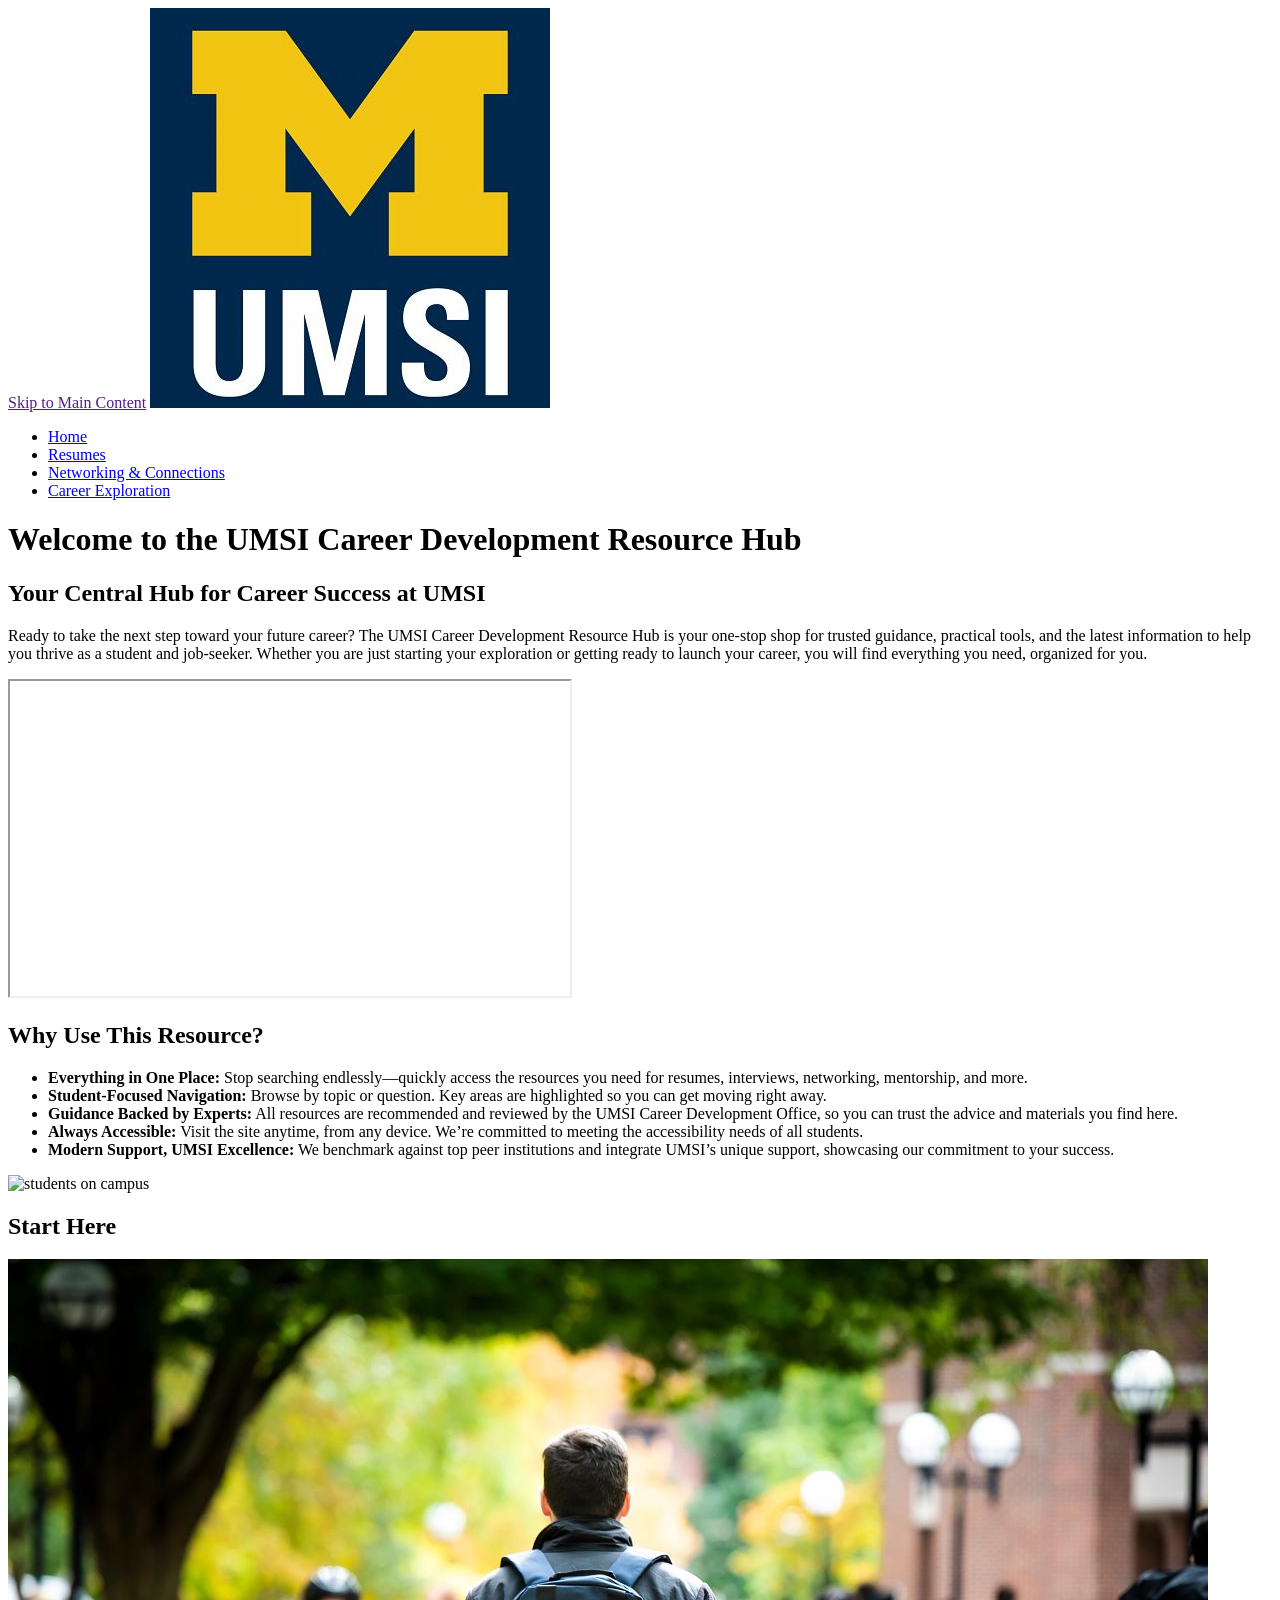
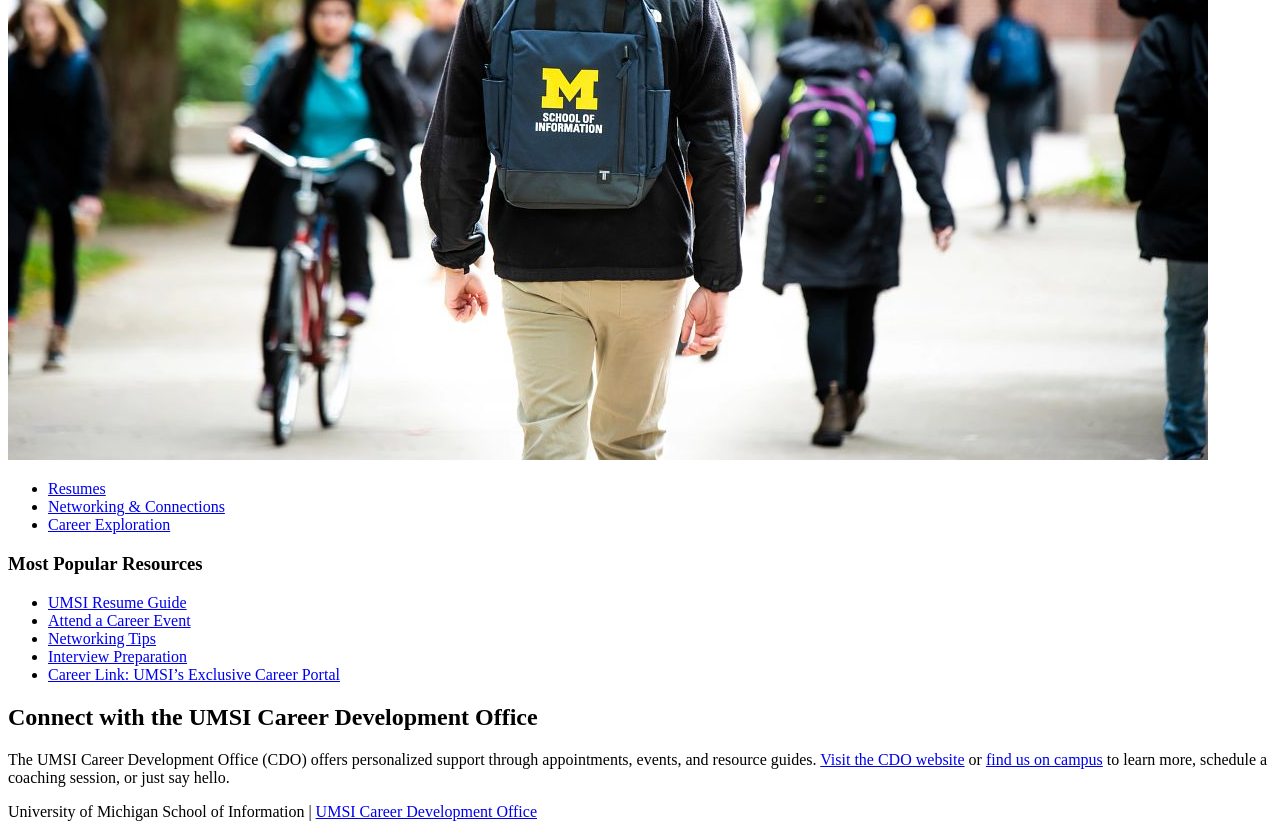
==== index.html @ d48c3162 "Add files via upload" ====
<!DOCTYPE html>
<html lang="en">
<head>
    <meta charset="UTF-8">
    <meta name="viewport" content="width=device-width, initial-scale=1.0">
    <title>MSI Career Development Resource Hub</title>
</head>
<body>

    <header>
  <a href = "">Skip to Main Content</a>
        <img src="images/UMSI_signature_vertical_informal_solidblue.jpg" alt="UMSI Logo">
        <nav>
            <ul>
              <li><a href = "index.html">Home</a></li>
              <li><a href = "resume.html">Resumes</a></li>
              <li><a href = "networking.html">Networking & Connections</a></li>
              <li><a href = "career-exploration.html">Career Exploration</a></li>
            </ul>
        </nav>
    <h1>Welcome to the UMSI Career Development Resource Hub</h1>

    </header>
    <main>
    <section>
      <h2>Your Central Hub for Career Success at UMSI</h2>
      <p>
        Ready to take the next step toward your future career? The UMSI Career Development Resource Hub is your one-stop shop for trusted guidance, practical tools, and the latest information to help you thrive as a student and job-seeker. Whether you are just starting your exploration or getting ready to launch your career, you will find everything you need, organized for you.
      </p>
      <iframe class="youtube-video" width="560" height="315" src="https://www.youtube.com/embed/GSjGeDYJ5Nk?si=qhxJPRTIT___x8hG" allow="accelerometer; autoplay; clipboard-write; encrypted-media; gyroscope; picture-in-picture; web-share" allowfullscreen></iframe>
    </section>

    <section>
      <h2>Why Use This Resource?</h2>


      <ul>
        <li><strong>Everything in One Place:</strong> Stop searching endlessly—quickly access the resources you need for resumes, interviews, networking, mentorship, and more.</li>
        <li><strong>Student-Focused Navigation:</strong> Browse by topic or question. Key areas are highlighted so you can get moving right away.</li>
        <li><strong>Guidance Backed by Experts:</strong> All resources are recommended and reviewed by the UMSI Career Development Office, so you can trust the advice and materials you find here.</li>
        <li><strong>Always Accessible:</strong> Visit the site anytime, from any device. We’re committed to meeting the accessibility needs of all students.</li>
        <li><strong>Modern Support, UMSI Excellence:</strong> We benchmark against top peer institutions and integrate UMSI’s unique support, showcasing our commitment to your success.</li>
      </ul>
      <img src="images/UMSI_CCSI_061124_23.jpg" alt="students on campus">
    </section>
        <section>
      <h2>Start Here</h2>
      <div>
        <img src="images/UMSI_CampusFall_UMSIBackpack_02.jpg" alt="A student wears a UMSI backpack in fall on the drag.">
        <ul>
            <li><a href="resume.html">Resumes</a></li>
            <li><a href="networking.html">Networking & Connections</a></li>
            <li><a href="career-exploration.html">Career Exploration</a></li>
            <!-- <li><a>Talk to a Career Coach</a></li> -->
        </ul>
       

      </div>
      <div>
        <h3>Most Popular Resources</h3>
        <ul>
          <li><a href="https://docs.google.com/document/d/1_1GfDJyVGIgE82MZjVhuWT_aB_2Hcj1NN62FUCXoR_o/edit?tab=t.0" target="_blank">UMSI Resume Guide</a></li>
          <li><a href="https://umich.instructure.com/courses/137916/pages/attend-an-event" target="_blank">Attend a Career Event</a></li>
          <li><a href="https://docs.google.com/document/d/18HMt79BU8ovGf9z7_P7No5tuwUS6qHNW5u0sgrepLtE/edit?tab=t.0" target="_blank">Networking Tips</a></li>
          <li><a href="https://docs.google.com/presentation/d/15n-XqsFEntdbkZz89K-ohf7Or1NnCt5CQNDG-6fh2a0/edit?usp=sharing" target="_blank">Interview Preparation</a></li>
          <li><a href="https://si-umich.12twenty.com/Login" target="_blank">Career Link: UMSI’s Exclusive Career Portal</a></li>
        </ul>
      </div>
    </section>
    <section>
      <h2>Connect with the UMSI Career Development Office</h2>
      <p>
        The UMSI Career Development Office (CDO) offers personalized support through appointments, events, and resource guides. <a href="https://umich.instructure.com/courses/137916" target="_blank">Visit the CDO website</a> or <a href="https://www.si.umich.edu/about-umsi/getting-umsi" target="_blank">find us on campus</a> to learn more, schedule a coaching session, or just say hello.
      </p>
    </section>
       
        <!-- Content taken & modified from UMGPT with the prompt, "Write me a webpage of intro content to help meet the following requirements - this is for the home page": and then pasted in the client objectives & project requirements"
        UMGPT. (2025). UMGPT ( GPT-4.1 August 25th version) [Large language model]. -->
    </main>
    <footer>
        <p>University of Michigan School of Information | <a href="https://umich.instructure.com/courses/137916">UMSI Career Development Office </a></p>
        </footer>
</body>
</html>
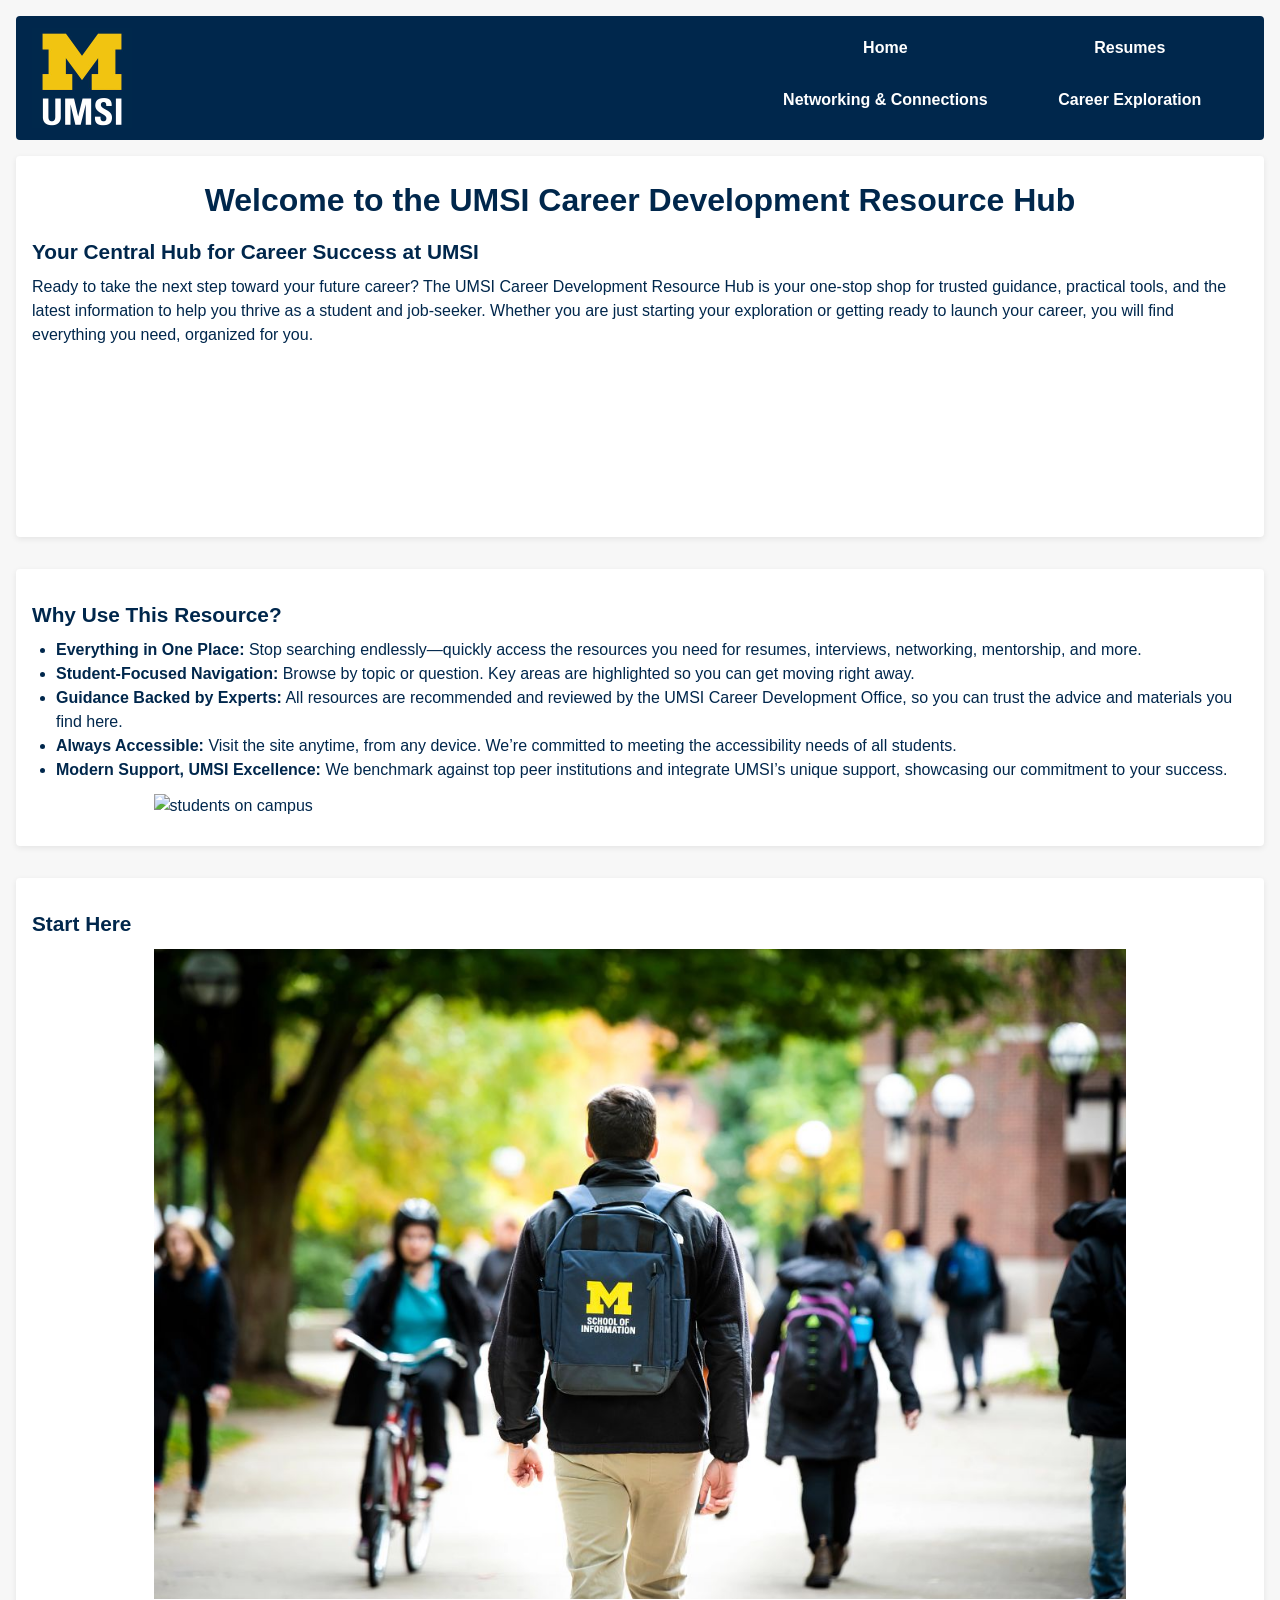
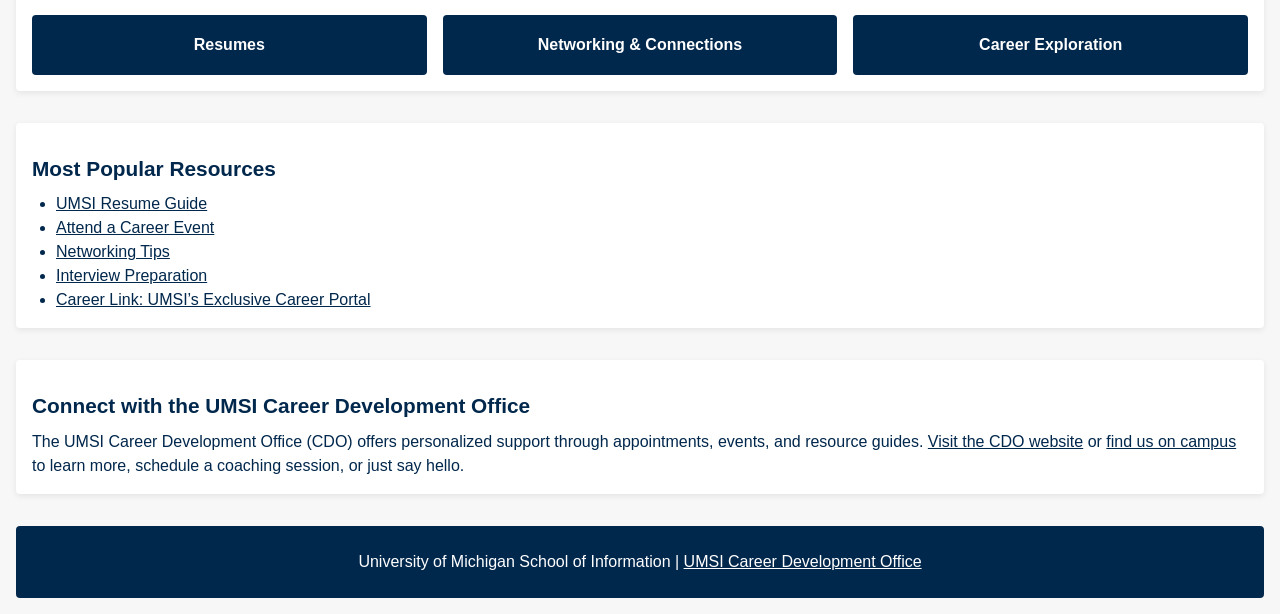
==== commit e262c717: "Add files via upload" ====
--- a/index.html
+++ b/index.html
@@ -3,37 +3,37 @@
 <head>
     <meta charset="UTF-8">
     <meta name="viewport" content="width=device-width, initial-scale=1.0">
+    <link rel="stylesheet" href="css/html5reset.css">
+    <link rel="stylesheet" href="css/style.css">
+
     <title>MSI Career Development Resource Hub</title>
 </head>
+
 <body>
-
-    <header>
-  <a href = "">Skip to Main Content</a>
-        <img src="images/UMSI_signature_vertical_informal_solidblue.jpg" alt="UMSI Logo">
-        <nav>
-            <ul>
-              <li><a href = "index.html">Home</a></li>
-              <li><a href = "resume.html">Resumes</a></li>
-              <li><a href = "networking.html">Networking & Connections</a></li>
-              <li><a href = "career-exploration.html">Career Exploration</a></li>
-            </ul>
-        </nav>
-    <h1>Welcome to the UMSI Career Development Resource Hub</h1>
-
-    </header>
-    <main>
-    <section>
+  <div class="skip"><a href="#main">Skip to Main Content</a></div>
+  <header>
+  <img src="images/UMSI_signature_vertical_informal_solidblue.jpg" alt="UMSI Logo">
+  <nav>
+    <ul>
+      <li><a href = "index.html">Home</a></li>
+      <li><a href = "resume.html">Resumes</a></li>
+      <li><a href = "networking.html">Networking & Connections</a></li>
+      <li><a href = "career-exploration.html">Career Exploration</a></li>
+    </ul>
+  </nav>
+  </header>
+  <main>
+    <div class="intro">
+      <h1>Welcome to the UMSI Career Development Resource Hub</h1>
       <h2>Your Central Hub for Career Success at UMSI</h2>
       <p>
         Ready to take the next step toward your future career? The UMSI Career Development Resource Hub is your one-stop shop for trusted guidance, practical tools, and the latest information to help you thrive as a student and job-seeker. Whether you are just starting your exploration or getting ready to launch your career, you will find everything you need, organized for you.
       </p>
-      <iframe class="youtube-video" width="560" height="315" src="https://www.youtube.com/embed/GSjGeDYJ5Nk?si=qhxJPRTIT___x8hG" allow="accelerometer; autoplay; clipboard-write; encrypted-media; gyroscope; picture-in-picture; web-share" allowfullscreen></iframe>
-    </section>
+      <iframe class="youtube-video" src="https://www.youtube.com/embed/GSjGeDYJ5Nk?si=qhxJPRTIT___x8hG" allow="accelerometer; autoplay; clipboard-write; encrypted-media; gyroscope; picture-in-picture; web-share" allowfullscreen></iframe>
+    </div>
 
-    <section>
+    <div class="Why-this-resource">
       <h2>Why Use This Resource?</h2>
-
-
       <ul>
         <li><strong>Everything in One Place:</strong> Stop searching endlessly—quickly access the resources you need for resumes, interviews, networking, mentorship, and more.</li>
         <li><strong>Student-Focused Navigation:</strong> Browse by topic or question. Key areas are highlighted so you can get moving right away.</li>
@@ -42,22 +42,22 @@
         <li><strong>Modern Support, UMSI Excellence:</strong> We benchmark against top peer institutions and integrate UMSI’s unique support, showcasing our commitment to your success.</li>
       </ul>
       <img src="images/UMSI_CCSI_061124_23.jpg" alt="students on campus">
-    </section>
-        <section>
+    </div>
+    
+    <div class="start-here">
       <h2>Start Here</h2>
       <div>
         <img src="images/UMSI_CampusFall_UMSIBackpack_02.jpg" alt="A student wears a UMSI backpack in fall on the drag.">
-        <ul>
-            <li><a href="resume.html">Resumes</a></li>
-            <li><a href="networking.html">Networking & Connections</a></li>
-            <li><a href="career-exploration.html">Career Exploration</a></li>
-            <!-- <li><a>Talk to a Career Coach</a></li> -->
-        </ul>
-       
+        <div class="button-grid">
+          <a href="resume.html" class="button">Resumes</a>
+          <a href="networking.html" class="button">Networking & Connections</a>
+          <a href="career-exploration.html" class="button">Career Exploration</a>
+        </div>
+      </div>
+    </div>    
 
-      </div>
-      <div>
-        <h3>Most Popular Resources</h3>
+    <div class = "popular-resources">
+      <h2>Most Popular Resources</h2>
         <ul>
           <li><a href="https://docs.google.com/document/d/1_1GfDJyVGIgE82MZjVhuWT_aB_2Hcj1NN62FUCXoR_o/edit?tab=t.0" target="_blank">UMSI Resume Guide</a></li>
           <li><a href="https://umich.instructure.com/courses/137916/pages/attend-an-event" target="_blank">Attend a Career Event</a></li>
@@ -65,20 +65,19 @@
           <li><a href="https://docs.google.com/presentation/d/15n-XqsFEntdbkZz89K-ohf7Or1NnCt5CQNDG-6fh2a0/edit?usp=sharing" target="_blank">Interview Preparation</a></li>
           <li><a href="https://si-umich.12twenty.com/Login" target="_blank">Career Link: UMSI’s Exclusive Career Portal</a></li>
         </ul>
-      </div>
-    </section>
-    <section>
+    </div>
+
+    <div class = "connect">
       <h2>Connect with the UMSI Career Development Office</h2>
-      <p>
-        The UMSI Career Development Office (CDO) offers personalized support through appointments, events, and resource guides. <a href="https://umich.instructure.com/courses/137916" target="_blank">Visit the CDO website</a> or <a href="https://www.si.umich.edu/about-umsi/getting-umsi" target="_blank">find us on campus</a> to learn more, schedule a coaching session, or just say hello.
-      </p>
-    </section>
+      <p>The UMSI Career Development Office (CDO) offers personalized support through appointments, events, and resource guides. <a href="https://umich.instructure.com/courses/137916" target="_blank">Visit the CDO website</a> or <a href="https://www.si.umich.edu/about-umsi/getting-umsi" target="_blank">find us on campus</a> to learn more, schedule a coaching session, or just say hello.</p>
+    </div>
        
         <!-- Content taken & modified from UMGPT with the prompt, "Write me a webpage of intro content to help meet the following requirements - this is for the home page": and then pasted in the client objectives & project requirements"
         UMGPT. (2025). UMGPT ( GPT-4.1 August 25th version) [Large language model]. -->
+    
     </main>
     <footer>
         <p>University of Michigan School of Information | <a href="https://umich.instructure.com/courses/137916">UMSI Career Development Office </a></p>
-        </footer>
+    </footer>
 </body>
-</html>
+</html>
--- a/css/style.css
+++ b/css/style.css
@@ -0,0 +1,193 @@
+/* Reset */ 
+* {
+    margin: 0;
+    padding: 0;
+    box-sizing: border-box;
+}
+
+/* Body and Typography Styling */
+body {
+    font-family: "Helvetica Neue", Arial, sans-serif;
+    font-size: 1rem;
+    line-height: 1.5;
+    color: #00274C;
+    background-color: #f7f7f7;
+    padding: 1rem;
+}
+h1, h2, h3 {
+    font-family: "Helvetica Neue", Arial, sans-serif;
+    font-weight: 700;
+    color: #00274C;
+    line-height: 1.3;
+    margin-bottom: 0.5em;
+}
+h1 {
+    font-size: 2.0rem;
+    text-align: center;
+    margin-top: 0.5rem;
+    margin-bottom: 0.5rem;
+}
+h2 {
+    font-size: 1.3rem;
+    margin-top: 1rem;
+}
+p, li {
+    font-size: 1rem;
+}
+ul {
+    margin-left: 1.5rem;
+    list-style-type: disc;
+}
+a {
+    color: #00274C;
+    text-decoration: underline;
+    font-weight: 500;
+}
+
+/* Accessibility in navigation */
+a, button {
+    min-height: 44px; /*minimum button height and width for mobile */
+    min-width: 44px;
+}
+nav a:hover, nav a:focus {
+    transform: scale(1.05);       /* increase size by 10% */
+    color:#FFCB05;
+}
+
+/* Skip to main content */
+.skip a {
+    position: absolute;
+    top: -65px;
+    left: 0;
+    background: #fff;
+    color: #000;
+    padding: 0.5em;
+    z-index: 100;
+    text-decoration: none;
+}
+.skip a:focus {
+    top: 0;
+}
+
+/* Style all elements when in focus */
+*:focus {
+    background-color: white;
+    color: #00274C;
+    outline: 2px solid #FFCB05;
+}
+
+/* -------  Header ------- */
+header {
+    border-radius: 0.25rem;
+    background-color: #00274C;
+    display: grid;
+    grid-template-columns: auto 1fr;
+    align-items: center;             /* vertically center items */
+    padding: 0.75rem 1rem;
+    gap: 1rem;
+    text-align: center;              /* centers inline text in cells */
+}
+header img {
+    width: 100px;
+    height: auto;
+    justify-self: start;
+    align-self: start;
+}
+/* Navigation bar */
+nav {
+    justify-self: end;
+    align-self: start;
+}
+nav ul {
+    list-style: none;
+    display: grid;
+    grid-template-columns: repeat(2, 1fr); /* 2 links per row for mobile view */
+    gap: 0.5rem;
+}
+nav a {
+    display: inline-block;
+    text-decoration: none;
+    color: white;
+    font-size: 1rem;
+    font-weight: 600;
+    padding: 0.5rem 1rem;
+}
+
+/* ------- Main Layout ------- */
+main {
+    display: grid;
+    grid-template-columns: 1fr;
+    gap: 2rem;
+    margin-top: 1rem;
+}
+main > div {
+    background-color: white;
+    border-radius: 0.25rem;
+    padding: 1rem;
+    box-shadow: 0 2px 6px rgba(0, 0, 0, 0.08); /* Content taken & modified from UMGPT with the prompt: how do i add a slight drop shadow for each div? UMGPT. (2025). UMGPT ( GPT-4.1 August 25th version) [Large language model]. */
+}
+main img, main iframe {
+    display: block;      /* makes margin auto centering work */
+    margin: 0.75rem auto 0.75rem auto; /* top and bottom margin, horizontal centering */
+    width: 80%;         /* responsive width */
+    height: auto;        /* maintain aspect ratio */
+} 
+main > div a {
+    color: #00274C;
+    text-decoration: underline;
+}
+main > div a:hover, main > div a:focus {
+    font-weight: 600;
+    text-decoration: underline;
+}
+
+
+/* Grid layout for the buttons */
+.start-here .button-grid {
+    display: grid;
+    grid-template-columns: repeat(3, 1fr); /* 3 equal columns */
+    gap: 1rem;
+    justify-items: center;
+    margin-top: 1rem;
+}
+
+.start-here .button-grid .button {
+    display: flex;
+    justify-content: center;
+    align-items: center;
+    height: 60px;
+    background-color: #00274C;
+    color: #ffffff;
+    font-weight: 600;
+    text-decoration: none;
+    transition: all 0.2s ease-in-out; 
+    text-align: center;
+    width: 100%;                /* fill grid column */
+    border-radius: 0.25rem;
+    box-sizing: border-box;
+}
+.start-here .button-grid .button:hover, .start-here .button-grid .button:focus {
+    background-color: #FFCB05;
+    color: #00274C;
+    transform: scale(1.05);
+}
+
+/* Footer */
+footer {
+    border-radius: 0.25rem;
+    margin-top: 2rem;
+    padding: 1.5rem;
+    text-align: center;
+    background-color: #00274C;
+    color: #ffffff;
+    line-height: 1.5;
+}
+footer a {
+    color: white;
+    text-decoration: underline;
+}
+footer a:hover, footer a:focus {
+    color: #FFCB05;
+}
+
+/* Content taken & modified from UMGPT with the prompt: how do i add a slight drop shadow for each div? UMGPT. (2025). UMGPT ( GPT-4.1 August 25th version) [Large language model]. */
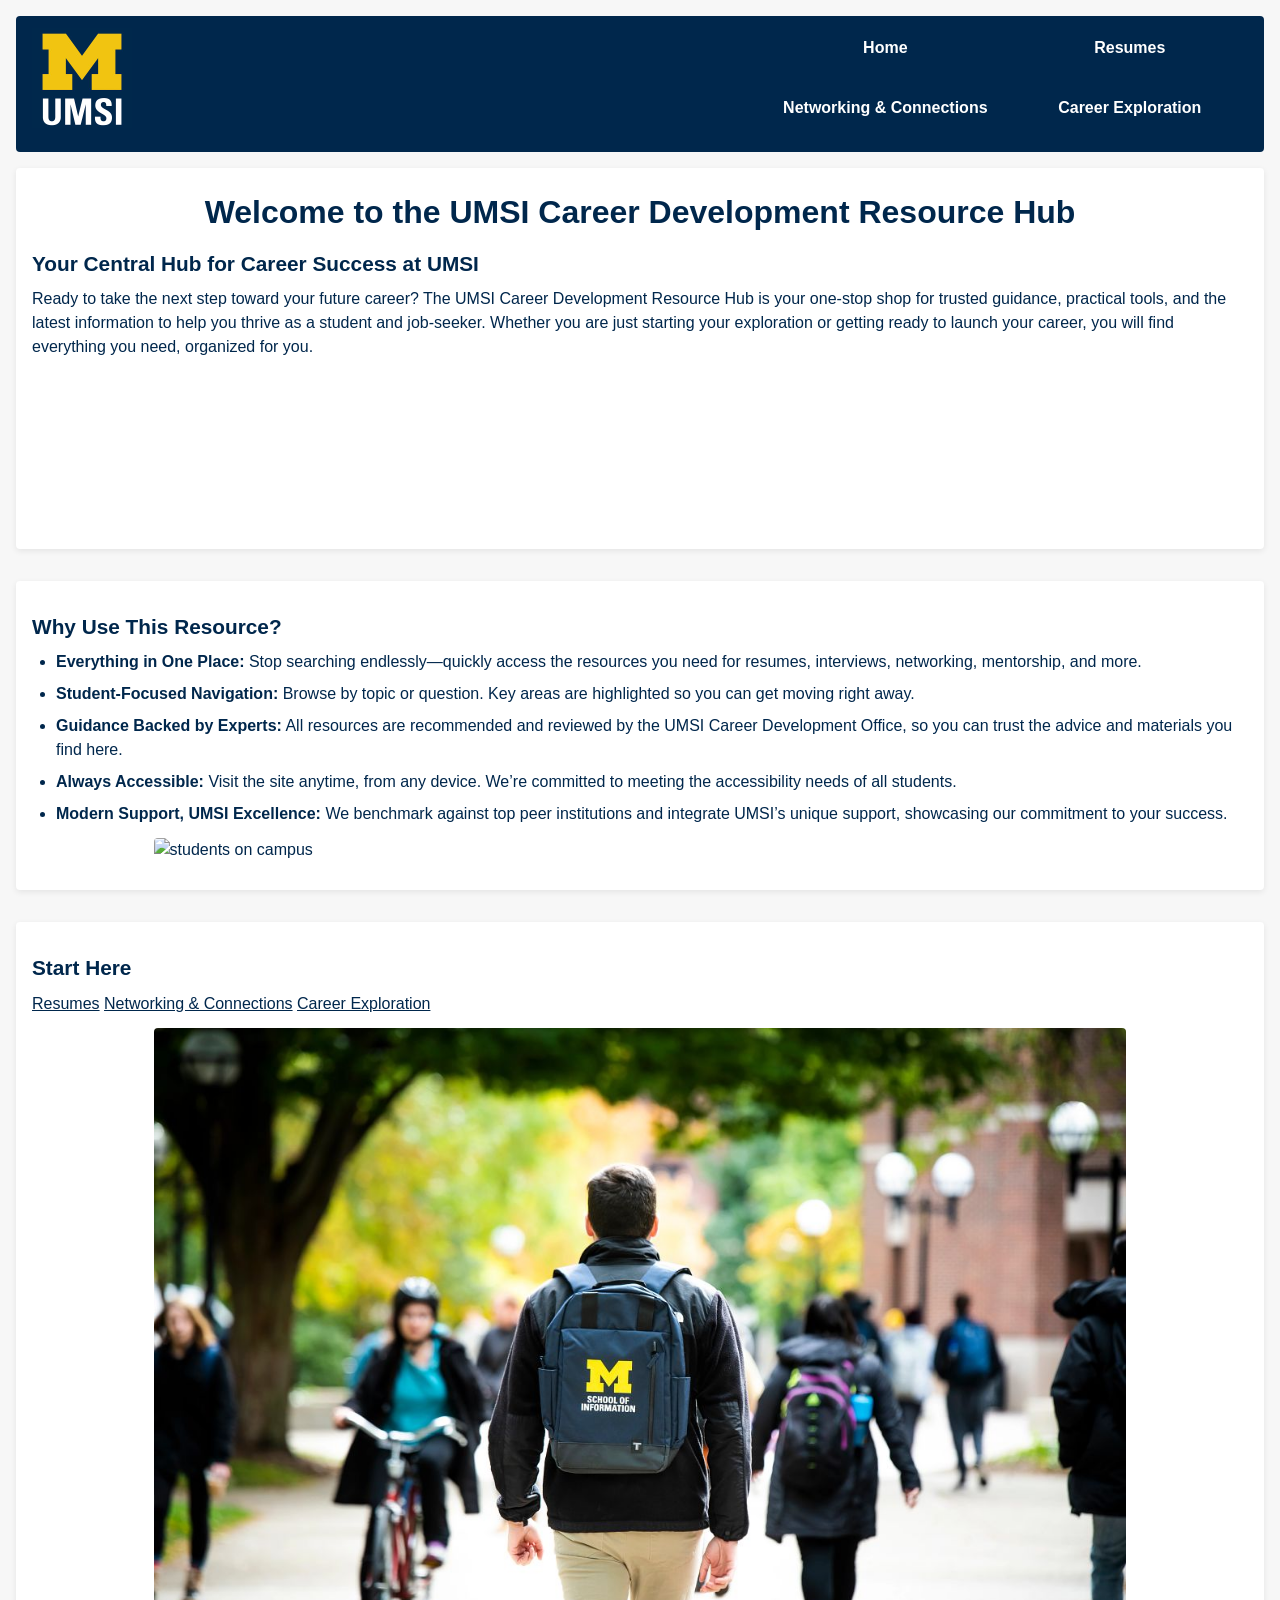
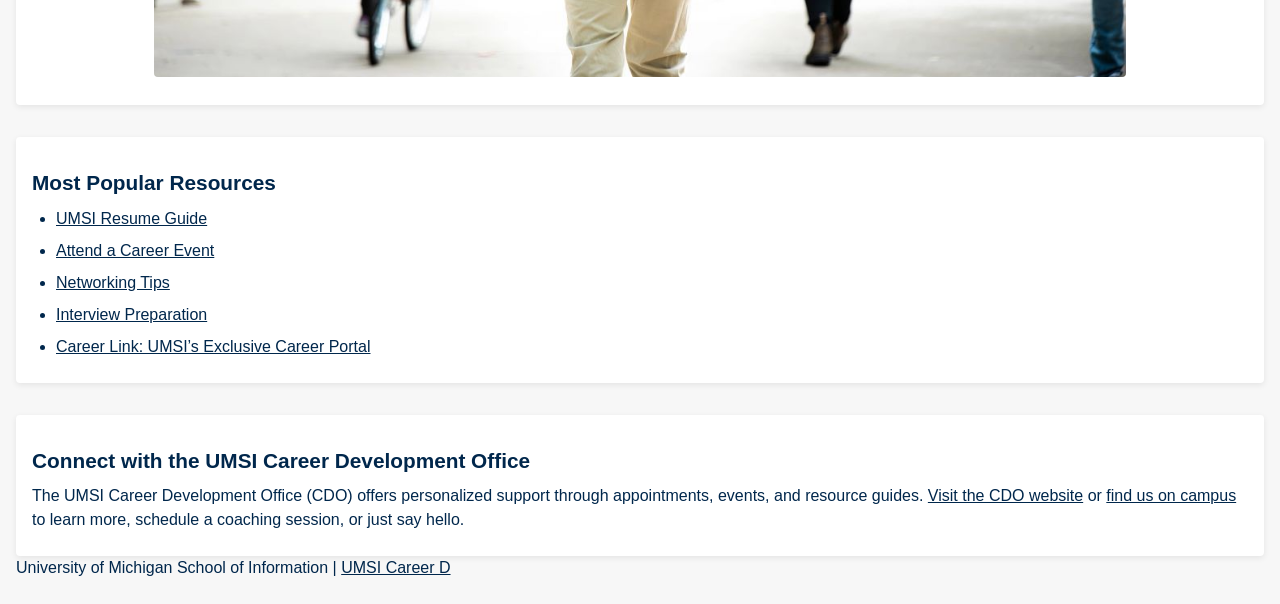
==== commit eb56f407: "Add files via upload" ====
--- a/index.html
+++ b/index.html
@@ -47,12 +47,12 @@
     <div class="start-here">
       <h2>Start Here</h2>
       <div>
-        <img src="images/UMSI_CampusFall_UMSIBackpack_02.jpg" alt="A student wears a UMSI backpack in fall on the drag.">
         <div class="button-grid">
           <a href="resume.html" class="button">Resumes</a>
           <a href="networking.html" class="button">Networking & Connections</a>
           <a href="career-exploration.html" class="button">Career Exploration</a>
         </div>
+        <img src="images/UMSI_CampusFall_UMSIBackpack_02.jpg" alt="A student wears a UMSI backpack in fall on the drag.">
       </div>
     </div>    
 
@@ -77,7 +77,4 @@
     
     </main>
     <footer>
-        <p>University of Michigan School of Information | <a href="https://umich.instructure.com/courses/137916">UMSI Career Development Office </a></p>
-    </footer>
-</body>
-</html>+        <p>University of Michigan School of Information | <a href="https://umich.instructure.com/courses/137916">UMSI Career D
--- a/css/style.css
+++ b/css/style.css
@@ -33,6 +33,7 @@
 }
 p, li {
     font-size: 1rem;
+    margin: 0 auto 0.5rem auto;
 }
 ul {
     margin-left: 1.5rem;
@@ -113,81 +114,42 @@
     padding: 0.5rem 1rem;
 }
 
+
 /* ------- Main Layout ------- */
 main {
     display: grid;
-    grid-template-columns: 1fr;
-    gap: 2rem;
+    grid-template-columns: 1fr;  /* single column layout */
+    gap: 2rem;                   /* spacing between divs */
     margin-top: 1rem;
 }
+
 main > div {
     background-color: white;
     border-radius: 0.25rem;
     padding: 1rem;
     box-shadow: 0 2px 6px rgba(0, 0, 0, 0.08); /* Content taken & modified from UMGPT with the prompt: how do i add a slight drop shadow for each div? UMGPT. (2025). UMGPT ( GPT-4.1 August 25th version) [Large language model]. */
+
+    color: #00274C;
+    font-family: "Helvetica Neue", Arial, sans-serif;
+    line-height: 1.5;
+    text-align: left;
 }
+
+main > div ol, main > div ul {
+    margin-left: 0;
+    padding-left: 1.5rem;
+}
+/* Content taken & modified from UMGPT with the prompt: the ordered list numbers are outside of the box. how do i fix this? UMGPT. (2025). UMGPT ( GPT-4.1 August 25th version) [Large language model]. */
+
 main img, main iframe {
-    display: block;      /* makes margin auto centering work */
-    margin: 0.75rem auto 0.75rem auto; /* top and bottom margin, horizontal centering */
-    width: 80%;         /* responsive width */
-    height: auto;        /* maintain aspect ratio */
-} 
+    display: block;                             /* allow horizontal centering */
+    margin: 0.75rem auto 0.75rem auto;         /* top/bottom margin + horizontal centering */
+    max-width: 80%;                            /* never exceed container */
+    height: auto;                               /* maintain aspect ratio */
+    border-radius: 0.25rem;                     /* rounded corners for images */
+}
+
 main > div a {
     color: #00274C;
     text-decoration: underline;
-}
-main > div a:hover, main > div a:focus {
-    font-weight: 600;
-    text-decoration: underline;
-}
-
-
-/* Grid layout for the buttons */
-.start-here .button-grid {
-    display: grid;
-    grid-template-columns: repeat(3, 1fr); /* 3 equal columns */
-    gap: 1rem;
-    justify-items: center;
-    margin-top: 1rem;
-}
-
-.start-here .button-grid .button {
-    display: flex;
-    justify-content: center;
-    align-items: center;
-    height: 60px;
-    background-color: #00274C;
-    color: #ffffff;
-    font-weight: 600;
-    text-decoration: none;
-    transition: all 0.2s ease-in-out; 
-    text-align: center;
-    width: 100%;                /* fill grid column */
-    border-radius: 0.25rem;
-    box-sizing: border-box;
-}
-.start-here .button-grid .button:hover, .start-here .button-grid .button:focus {
-    background-color: #FFCB05;
-    color: #00274C;
-    transform: scale(1.05);
-}
-
-/* Footer */
-footer {
-    border-radius: 0.25rem;
-    margin-top: 2rem;
-    padding: 1.5rem;
-    text-align: center;
-    background-color: #00274C;
-    color: #ffffff;
-    line-height: 1.5;
-}
-footer a {
-    color: white;
-    text-decoration: underline;
-}
-footer a:hover, footer a:focus {
-    color: #FFCB05;
-}
-
-/* Content taken & modified from UMGPT with the prompt: how do i add a slight drop shadow for each div? UMGPT. (2025). UMGPT ( GPT-4.1 August 25th version) [Large language model]. */
+    tran
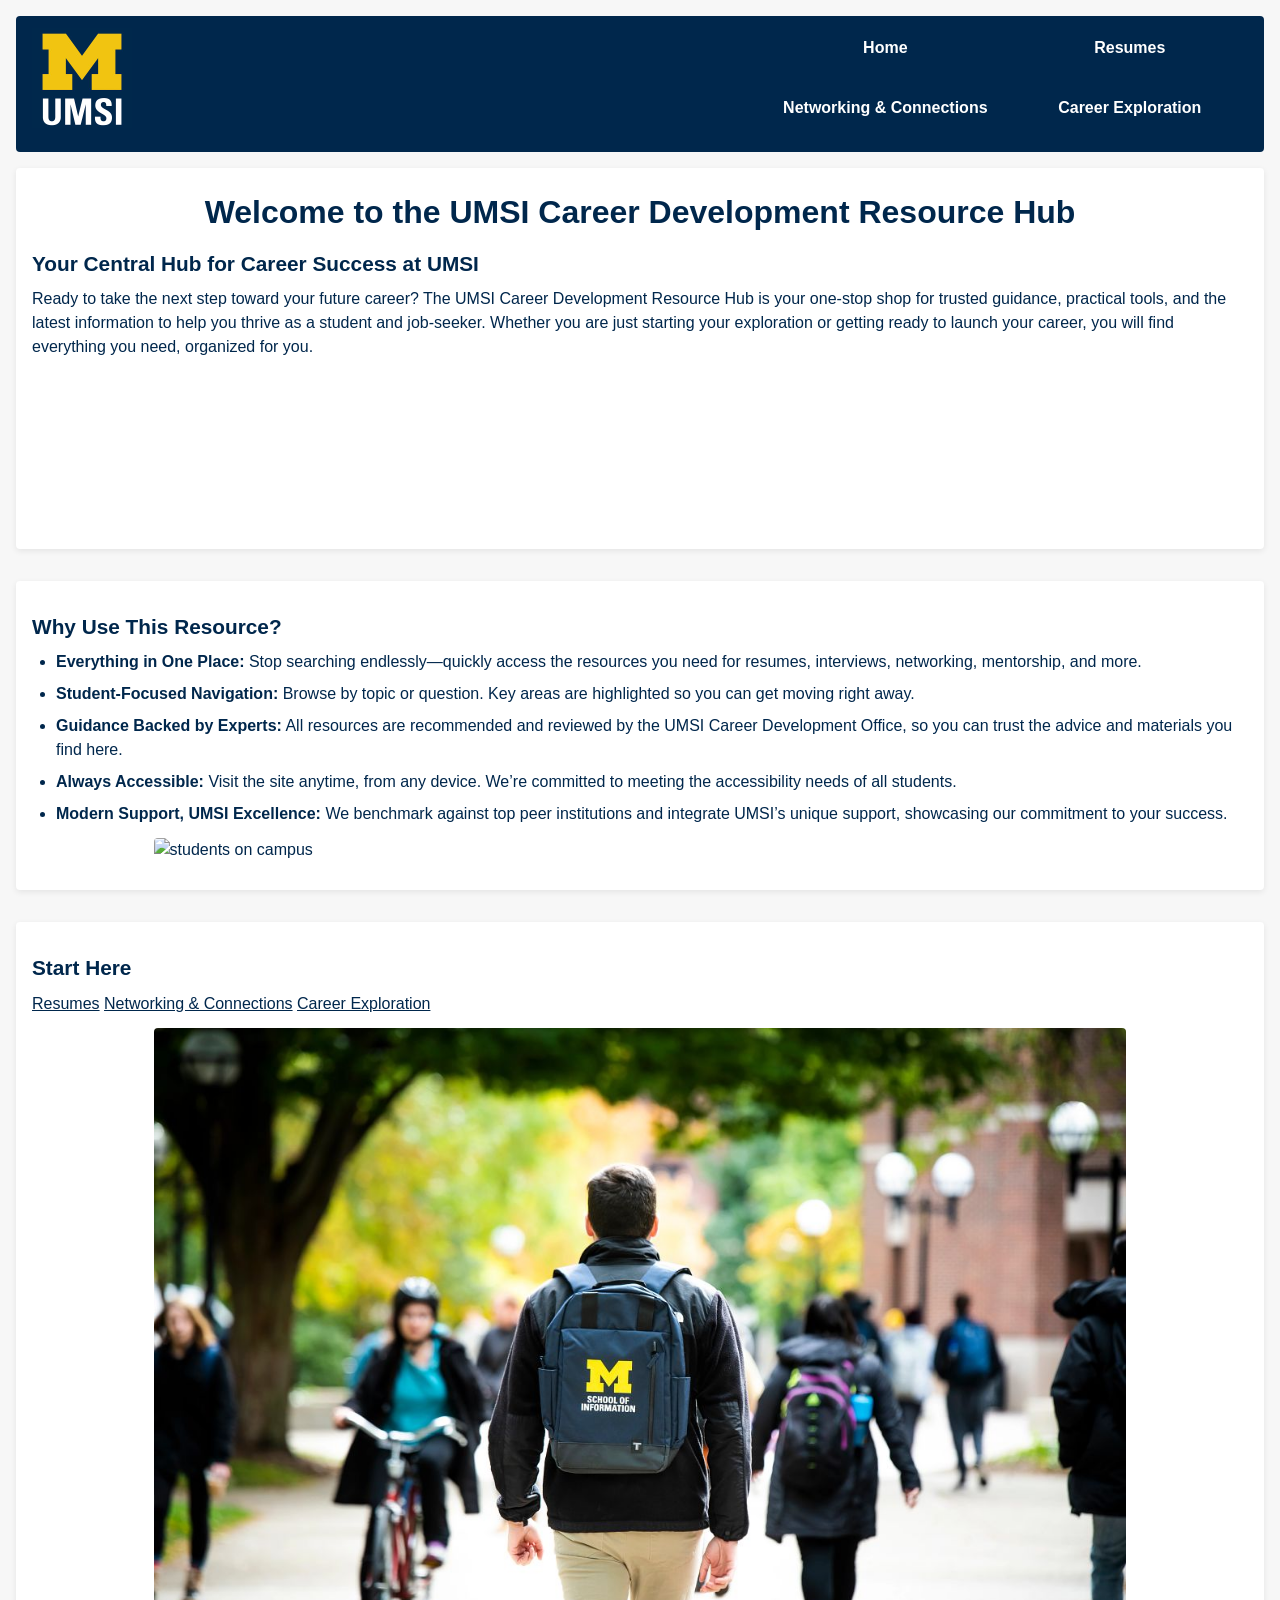
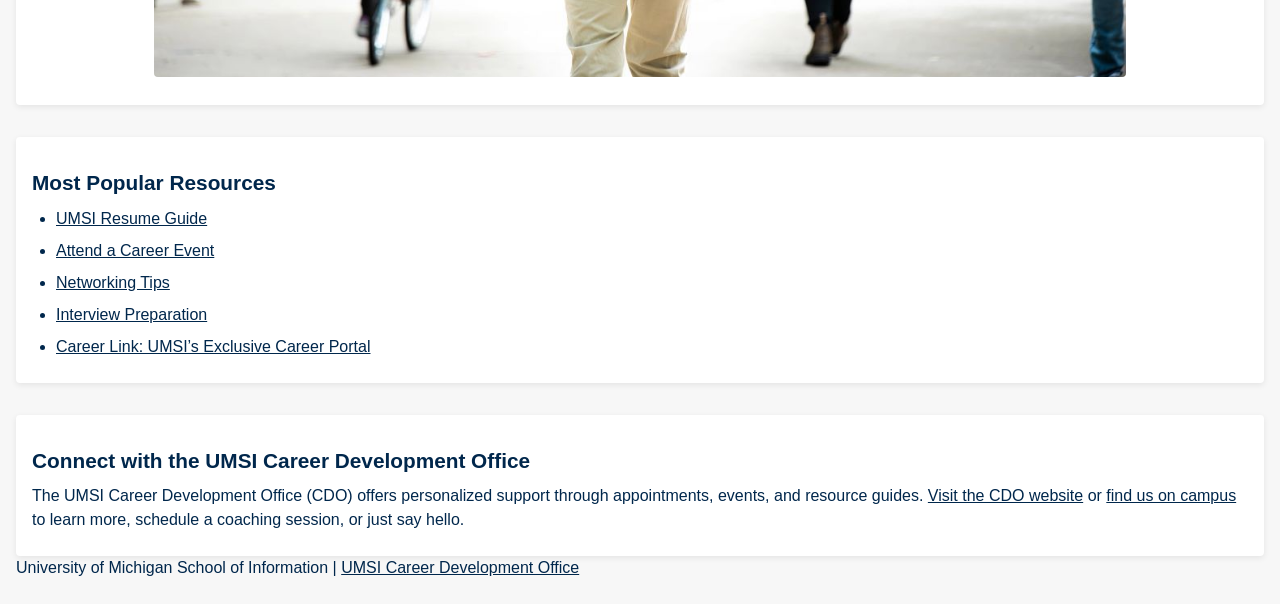
==== commit acc14434: "Add files via upload" ====
--- a/index.html
+++ b/index.html
@@ -23,7 +23,7 @@
   </nav>
   </header>
   <main>
-    <div class="intro">
+    <div class="intro" tabindex="-1">
       <h1>Welcome to the UMSI Career Development Resource Hub</h1>
       <h2>Your Central Hub for Career Success at UMSI</h2>
       <p>
@@ -32,7 +32,7 @@
       <iframe class="youtube-video" src="https://www.youtube.com/embed/GSjGeDYJ5Nk?si=qhxJPRTIT___x8hG" allow="accelerometer; autoplay; clipboard-write; encrypted-media; gyroscope; picture-in-picture; web-share" allowfullscreen></iframe>
     </div>
 
-    <div class="Why-this-resource">
+    <div class="Why-this-resource" tabindex="-1">
       <h2>Why Use This Resource?</h2>
       <ul>
         <li><strong>Everything in One Place:</strong> Stop searching endlessly—quickly access the resources you need for resumes, interviews, networking, mentorship, and more.</li>
@@ -44,7 +44,7 @@
       <img src="images/UMSI_CCSI_061124_23.jpg" alt="students on campus">
     </div>
     
-    <div class="start-here">
+    <div class="start-here" tabindex="-1">
       <h2>Start Here</h2>
       <div>
         <div class="button-grid">
@@ -56,7 +56,7 @@
       </div>
     </div>    
 
-    <div class = "popular-resources">
+    <div class = "popular-resources" tabindex="-1">
       <h2>Most Popular Resources</h2>
         <ul>
           <li><a href="https://docs.google.com/document/d/1_1GfDJyVGIgE82MZjVhuWT_aB_2Hcj1NN62FUCXoR_o/edit?tab=t.0" target="_blank">UMSI Resume Guide</a></li>
@@ -67,7 +67,7 @@
         </ul>
     </div>
 
-    <div class = "connect">
+    <div class = "connect" tabindex="-1">
       <h2>Connect with the UMSI Career Development Office</h2>
       <p>The UMSI Career Development Office (CDO) offers personalized support through appointments, events, and resource guides. <a href="https://umich.instructure.com/courses/137916" target="_blank">Visit the CDO website</a> or <a href="https://www.si.umich.edu/about-umsi/getting-umsi" target="_blank">find us on campus</a> to learn more, schedule a coaching session, or just say hello.</p>
     </div>
@@ -77,4 +77,7 @@
     
     </main>
     <footer>
-        <p>University of Michigan School of Information | <a href="https://umich.instructure.com/courses/137916">UMSI Career D+        <p>University of Michigan School of Information | <a href="https://umich.instructure.com/courses/137916">UMSI Career Development Office </a></p>
+    </footer>
+</body>
+</html>
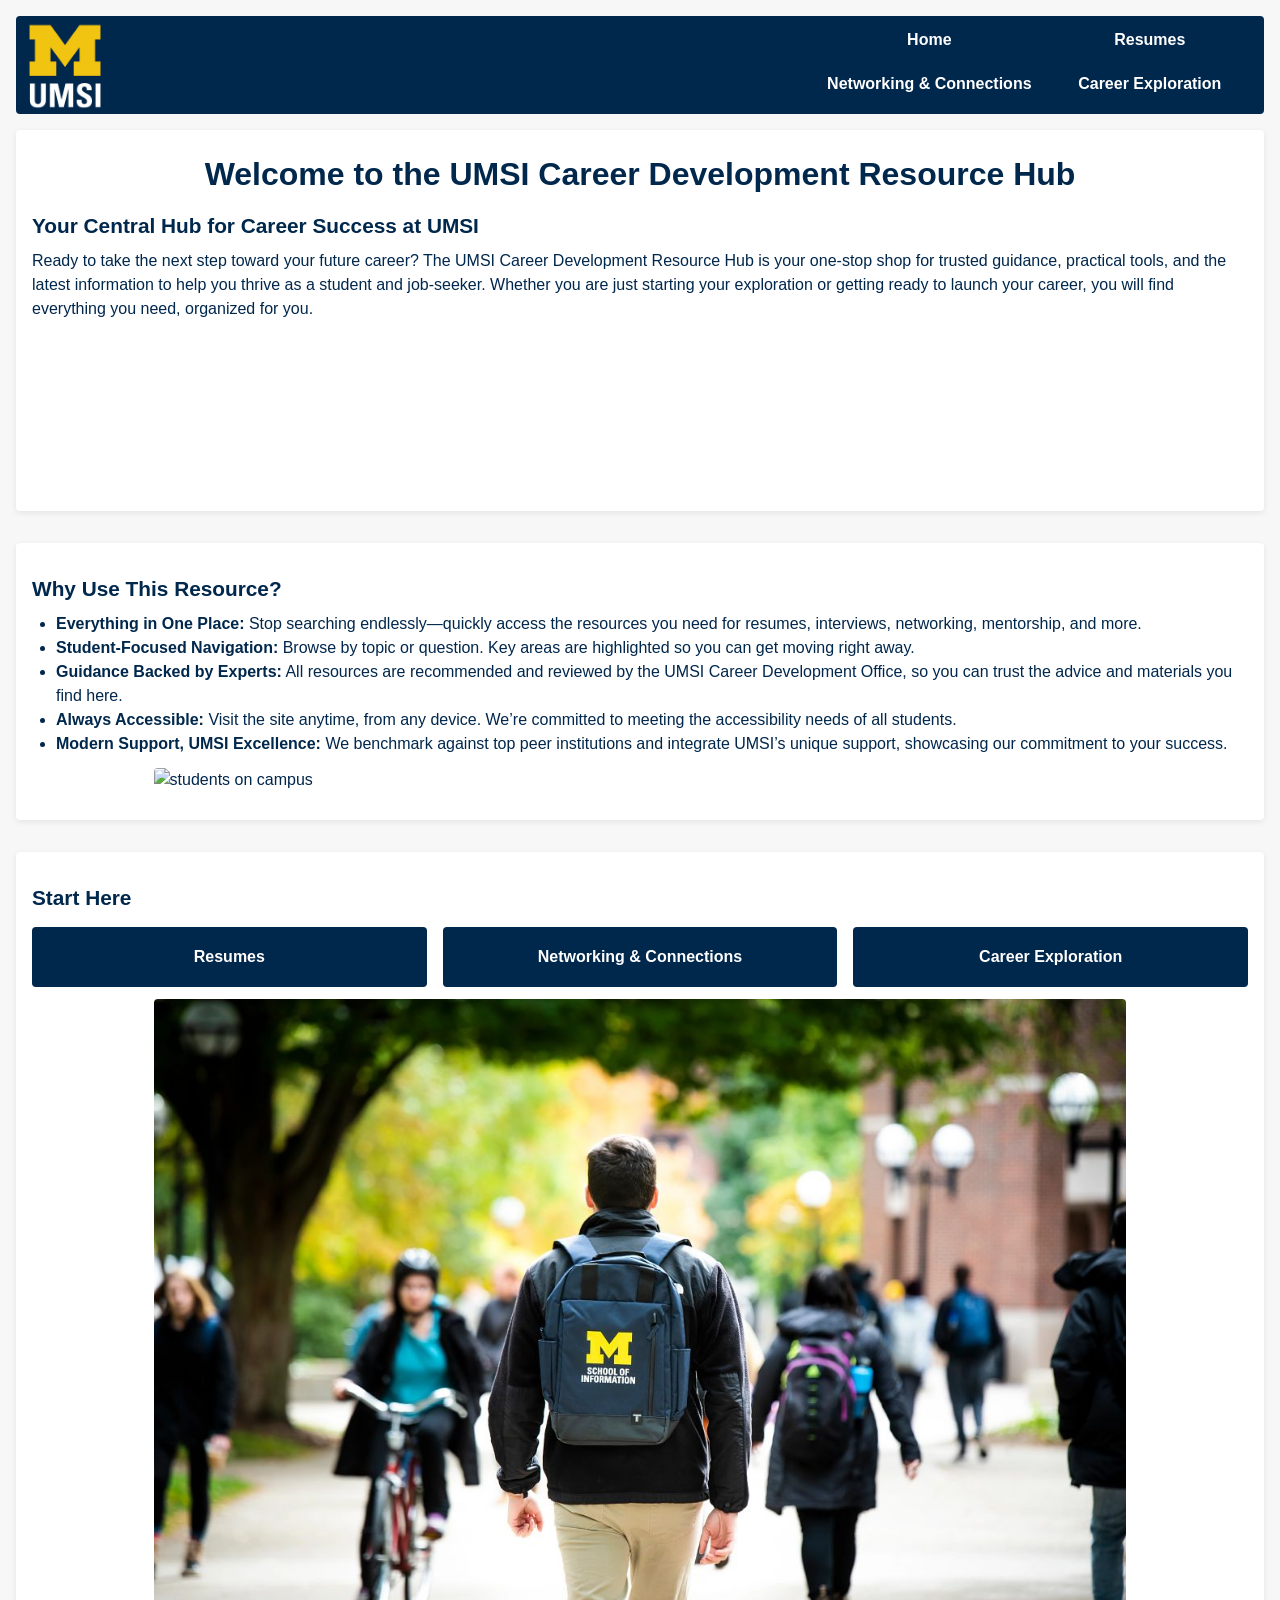
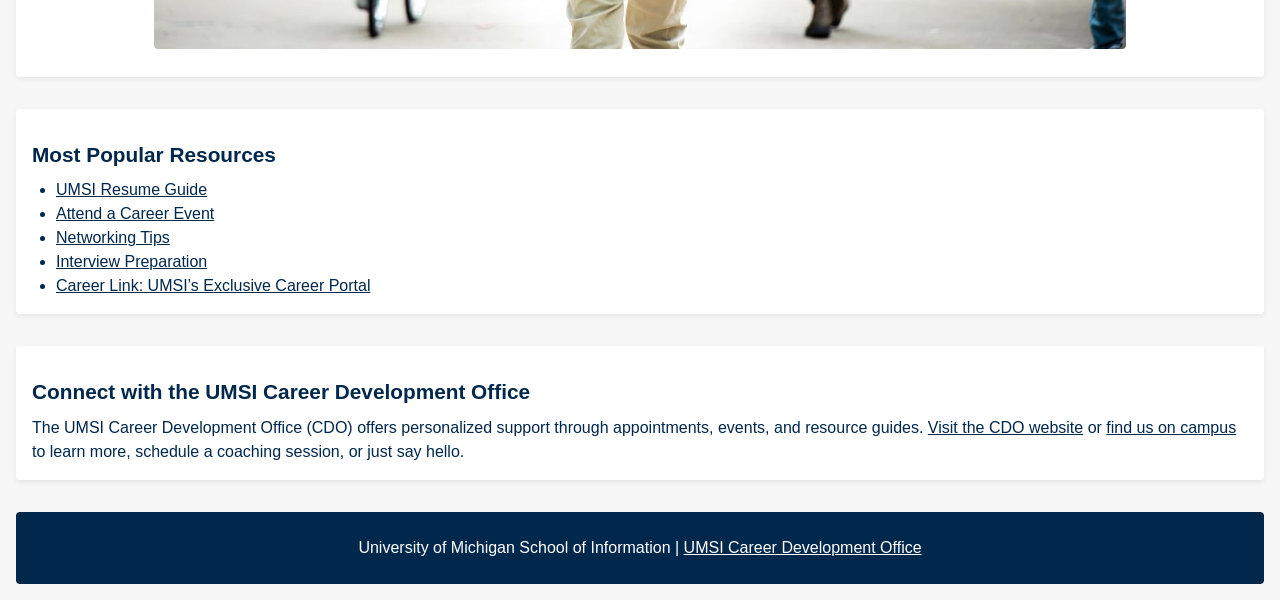
==== commit b2181f97: "Add files via upload" ====
--- a/index.html
+++ b/index.html
@@ -6,7 +6,7 @@
     <link rel="stylesheet" href="css/html5reset.css">
     <link rel="stylesheet" href="css/style.css">
 
-    <title>MSI Career Development Resource Hub</title>
+    <title>UMSI Career Development Resource Hub</title>
 </head>
 
 <body>
@@ -22,8 +22,8 @@
     </ul>
   </nav>
   </header>
-  <main>
-    <div class="intro" tabindex="-1">
+  <main id="main" tabindex="-1">
+    <div class="intro">
       <h1>Welcome to the UMSI Career Development Resource Hub</h1>
       <h2>Your Central Hub for Career Success at UMSI</h2>
       <p>
@@ -32,7 +32,7 @@
       <iframe class="youtube-video" src="https://www.youtube.com/embed/GSjGeDYJ5Nk?si=qhxJPRTIT___x8hG" allow="accelerometer; autoplay; clipboard-write; encrypted-media; gyroscope; picture-in-picture; web-share" allowfullscreen></iframe>
     </div>
 
-    <div class="Why-this-resource" tabindex="-1">
+    <div class="Why-this-resource">
       <h2>Why Use This Resource?</h2>
       <ul>
         <li><strong>Everything in One Place:</strong> Stop searching endlessly—quickly access the resources you need for resumes, interviews, networking, mentorship, and more.</li>
@@ -44,7 +44,7 @@
       <img src="images/UMSI_CCSI_061124_23.jpg" alt="students on campus">
     </div>
     
-    <div class="start-here" tabindex="-1">
+    <div class="start-here">
       <h2>Start Here</h2>
       <div>
         <div class="button-grid">
@@ -56,7 +56,7 @@
       </div>
     </div>    
 
-    <div class = "popular-resources" tabindex="-1">
+    <div class = "popular-resources">
       <h2>Most Popular Resources</h2>
         <ul>
           <li><a href="https://docs.google.com/document/d/1_1GfDJyVGIgE82MZjVhuWT_aB_2Hcj1NN62FUCXoR_o/edit?tab=t.0" target="_blank">UMSI Resume Guide</a></li>
@@ -67,7 +67,7 @@
         </ul>
     </div>
 
-    <div class = "connect" tabindex="-1">
+    <div class = "connect">
       <h2>Connect with the UMSI Career Development Office</h2>
       <p>The UMSI Career Development Office (CDO) offers personalized support through appointments, events, and resource guides. <a href="https://umich.instructure.com/courses/137916" target="_blank">Visit the CDO website</a> or <a href="https://www.si.umich.edu/about-umsi/getting-umsi" target="_blank">find us on campus</a> to learn more, schedule a coaching session, or just say hello.</p>
     </div>
--- a/css/style.css
+++ b/css/style.css
@@ -1,11 +1,4 @@
-/* Reset */ 
-* {
-    margin: 0;
-    padding: 0;
-    box-sizing: border-box;
-}
-
-/* Body and Typography Styling */
+/* Text & Typography, Lists, and Links Styling */
 body {
     font-family: "Helvetica Neue", Arial, sans-serif;
     font-size: 1rem;
@@ -33,7 +26,7 @@
 }
 p, li {
     font-size: 1rem;
-    margin: 0 auto 0.5rem auto;
+    margin: 0.25 auto 0.5rem auto;
 }
 ul {
     margin-left: 1.5rem;
@@ -44,6 +37,7 @@
     text-decoration: underline;
     font-weight: 500;
 }
+/* Content taken & modified from ChatGPT with the prompt, "What are some sample text styling css for a umich website?" I edited the result as needed. UMGPT. (2025). UMGPT ( GPT-4.1 August 25th version) [Large language model].*/
 
 /* Accessibility in navigation */
 a, button {
@@ -51,11 +45,18 @@
     min-width: 44px;
 }
 nav a:hover, nav a:focus {
-    transform: scale(1.05);       /* increase size by 10% */
+    transform: scale(1.05);       /* increase size to indicate hover/focus */
     color:#FFCB05;
 }
 
-/* Skip to main content */
+/* Style all elements when in focus */
+*:focus {
+    background-color: white;
+    color: #00274C;
+    outline: 2px solid #FFCB05;
+}
+
+/* Skip to main content button */
 .skip a {
     position: absolute;
     top: -65px;
@@ -70,29 +71,22 @@
     top: 0;
 }
 
-/* Style all elements when in focus */
-*:focus {
-    background-color: white;
-    color: #00274C;
-    outline: 2px solid #FFCB05;
-}
-
 /* -------  Header ------- */
 header {
     border-radius: 0.25rem;
     background-color: #00274C;
     display: grid;
     grid-template-columns: auto 1fr;
-    align-items: center;             /* vertically center items */
-    padding: 0.75rem 1rem;
-    gap: 1rem;
-    text-align: center;              /* centers inline text in cells */
+    align-items: center;
+    padding: 0.25rem 0.25rem;
+    gap: 0.25rem;
+    text-align: center;
 }
 header img {
-    width: 100px;
+    width: 90px;
     height: auto;
     justify-self: start;
-    align-self: start;
+    align-self: center;
 }
 /* Navigation bar */
 nav {
@@ -103,17 +97,16 @@
     list-style: none;
     display: grid;
     grid-template-columns: repeat(2, 1fr); /* 2 links per row for mobile view */
-    gap: 0.5rem;
 }
 nav a {
     display: inline-block;
     text-decoration: none;
     color: white;
+    text-align: center;
     font-size: 1rem;
     font-weight: 600;
-    padding: 0.5rem 1rem;
-}
-
+    padding: 0.5rem 0.5rem;
+}
 
 /* ------- Main Layout ------- */
 main {
@@ -135,21 +128,113 @@
     text-align: left;
 }
 
+/* Lists formatting */
 main > div ol, main > div ul {
     margin-left: 0;
     padding-left: 1.5rem;
-}
+} 
 /* Content taken & modified from UMGPT with the prompt: the ordered list numbers are outside of the box. how do i fix this? UMGPT. (2025). UMGPT ( GPT-4.1 August 25th version) [Large language model]. */
 
+/* Image and  video formatting */
 main img, main iframe {
-    display: block;                             /* allow horizontal centering */
+    display: block;
     margin: 0.75rem auto 0.75rem auto;         /* top/bottom margin + horizontal centering */
-    max-width: 80%;                            /* never exceed container */
+    max-width: 80%;
     height: auto;                               /* maintain aspect ratio */
-    border-radius: 0.25rem;                     /* rounded corners for images */
-}
-
+    border-radius: 0.25rem;
+}
+/* Link and hover & focus formatting */
 main > div a {
     color: #00274C;
     text-decoration: underline;
-    tran+    transition: all 0.2s ease-in-out;           /* smooth hover transition */
+}
+main > div a:hover, main > div a:focus {
+    font-weight: 600;
+    text-decoration: underline;
+}
+
+/* Grid layout for the "Start Here" buttons on home page */
+.start-here .button-grid {
+    display: grid;
+    grid-template-columns: repeat(3, 1fr); /* 3 equal columns */
+    gap: 1rem;
+    justify-items: center;
+    margin-top: 1rem;
+}
+.start-here .button-grid .button {
+    display: flex;
+    justify-content: center;
+    align-items: center;
+    height: 60px;
+    text-decoration: none;
+    background-color: #00274C;
+    color: #ffffff;
+    font-weight: 600;
+    transition: all 0.2s ease-in-out; 
+    text-align: center;
+    width: 100%;                /* fill grid column */
+    border-radius: 0.25rem;
+    box-sizing: border-box;
+}
+.start-here .button-grid .button:hover, .start-here .button-grid .button:focus {
+    background-color: #FFCB05;
+    color: #00274C;
+    transform: scale(1.05);
+}
+
+/* Career Exploration Grid */
+.main-row {
+    display: grid;
+    grid-template-columns: repeat(2, 1fr); /* two equal columns */
+    gap: 1.5rem;
+    align-items: stretch; /* makes all items in the row the same height */
+    justify-content: center; /* centers grid if narrower than container */
+    width: 100%;
+    box-sizing: border-box;
+    background: none;   /* no box or color */
+    border: none;       /* no border */
+    box-shadow: none;   /* no shadow */
+    padding: 0;
+}
+  /* Content taken & modified from ChatGPT with the prompt, "Use grid and make main-row not have a box" UMGPT. (2025). UMGPT ( GPT-4.1 August 25th version) [Large language model]. */
+.ai-prompt, .current-students {
+    background-color: white;
+    border-radius: 0.25rem;
+    padding: 1.25rem;
+    box-shadow: 0 2px 6px rgba(0, 0, 0, 0.08);
+    box-sizing: border-box;
+    display: flex;
+    flex-direction: column;
+    justify-content: center; /* centers vertically */
+    align-items: center; /* centers horizontally */
+    height: 100%;
+}
+
+/* Content taken & modified from ChatGPT with the prompt, "Use grid to combine these 2 divs" UMGPT. (2025). UMGPT ( GPT-4.1 August 25th version) [Large language model]. */
+
+
+/* ------- Footer ------- */
+footer {
+    border-radius: 0.25rem;
+    margin-top: 2rem;
+    padding: 1.5rem;
+    text-align: center;
+    background-color: #00274C;
+    color: #ffffff;
+    line-height: 1.5;
+}
+footer a {
+    color: white;
+    text-decoration: underline;
+}
+footer a:hover, footer a:focus {
+    color: #FFCB05;
+}
+
+/* Reset */ 
+* {
+    margin: 0;
+    padding: 0;
+    box-sizing: border-box;
+}
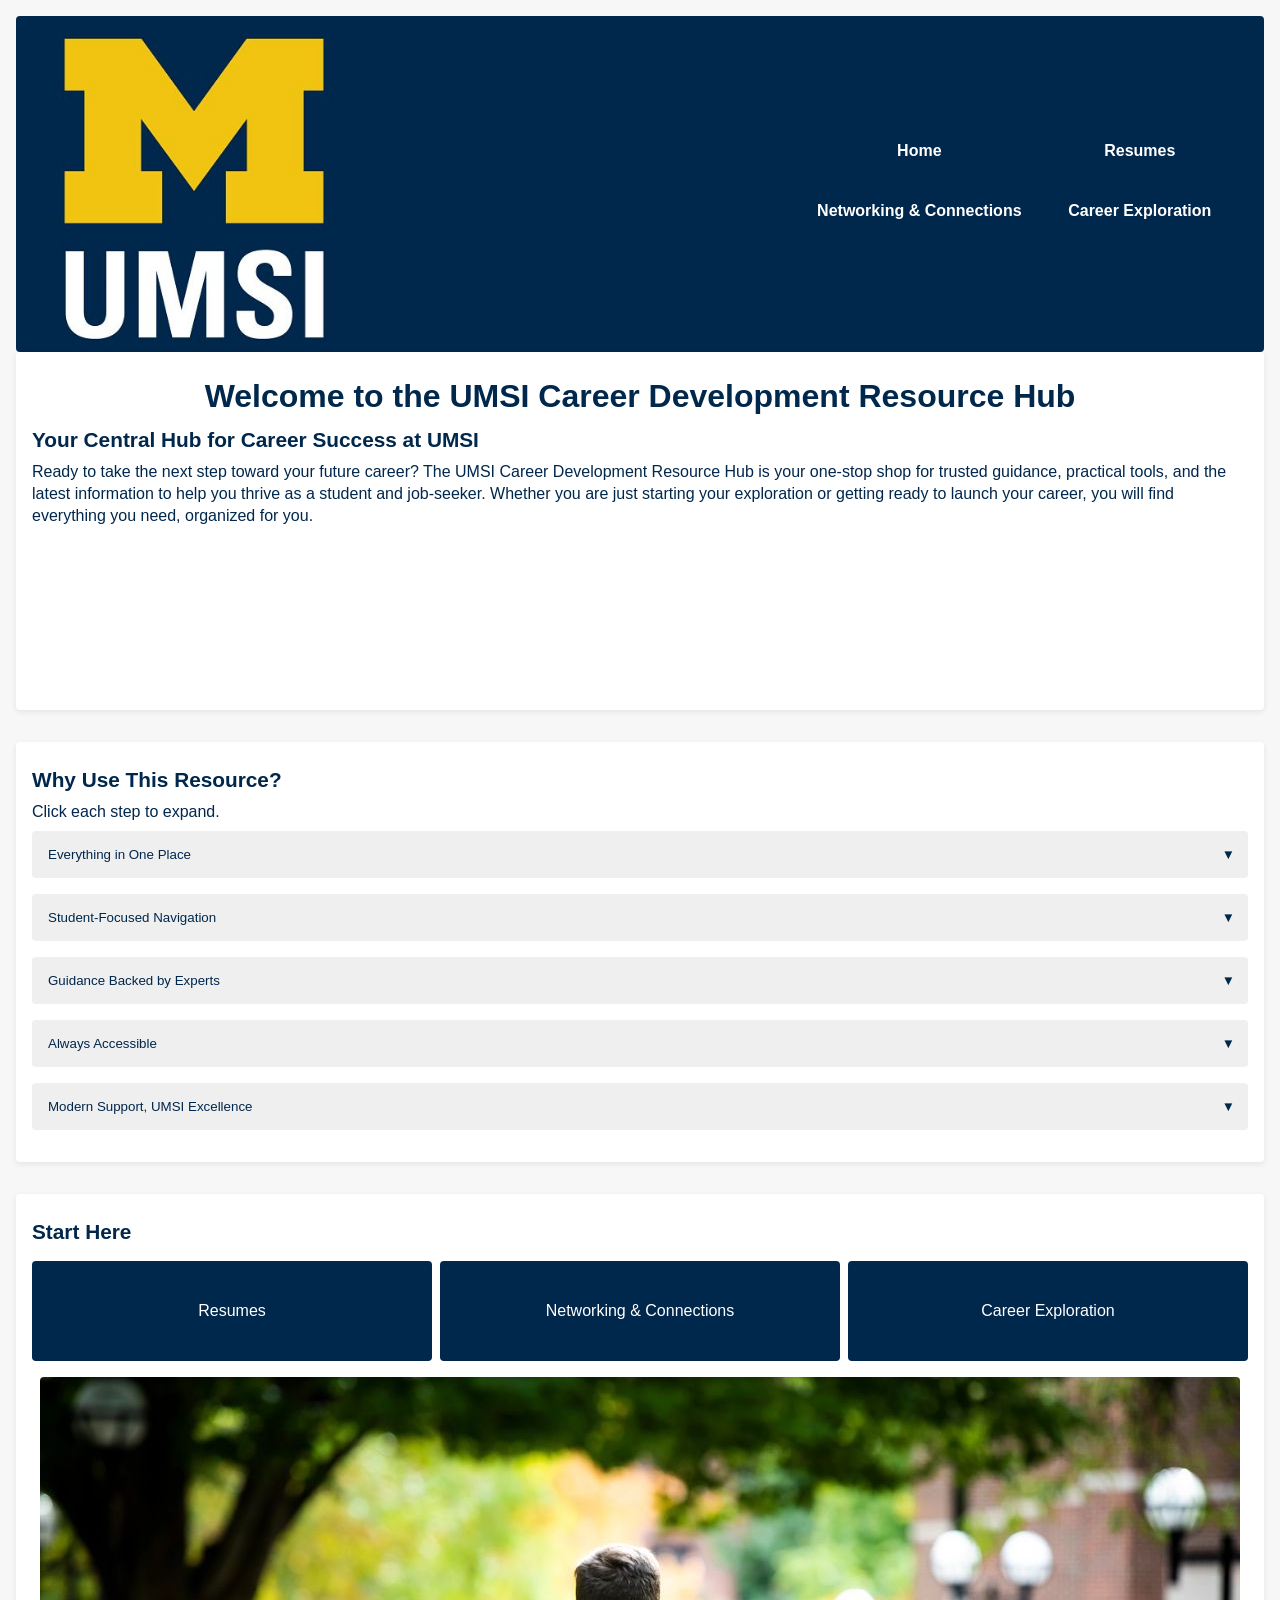
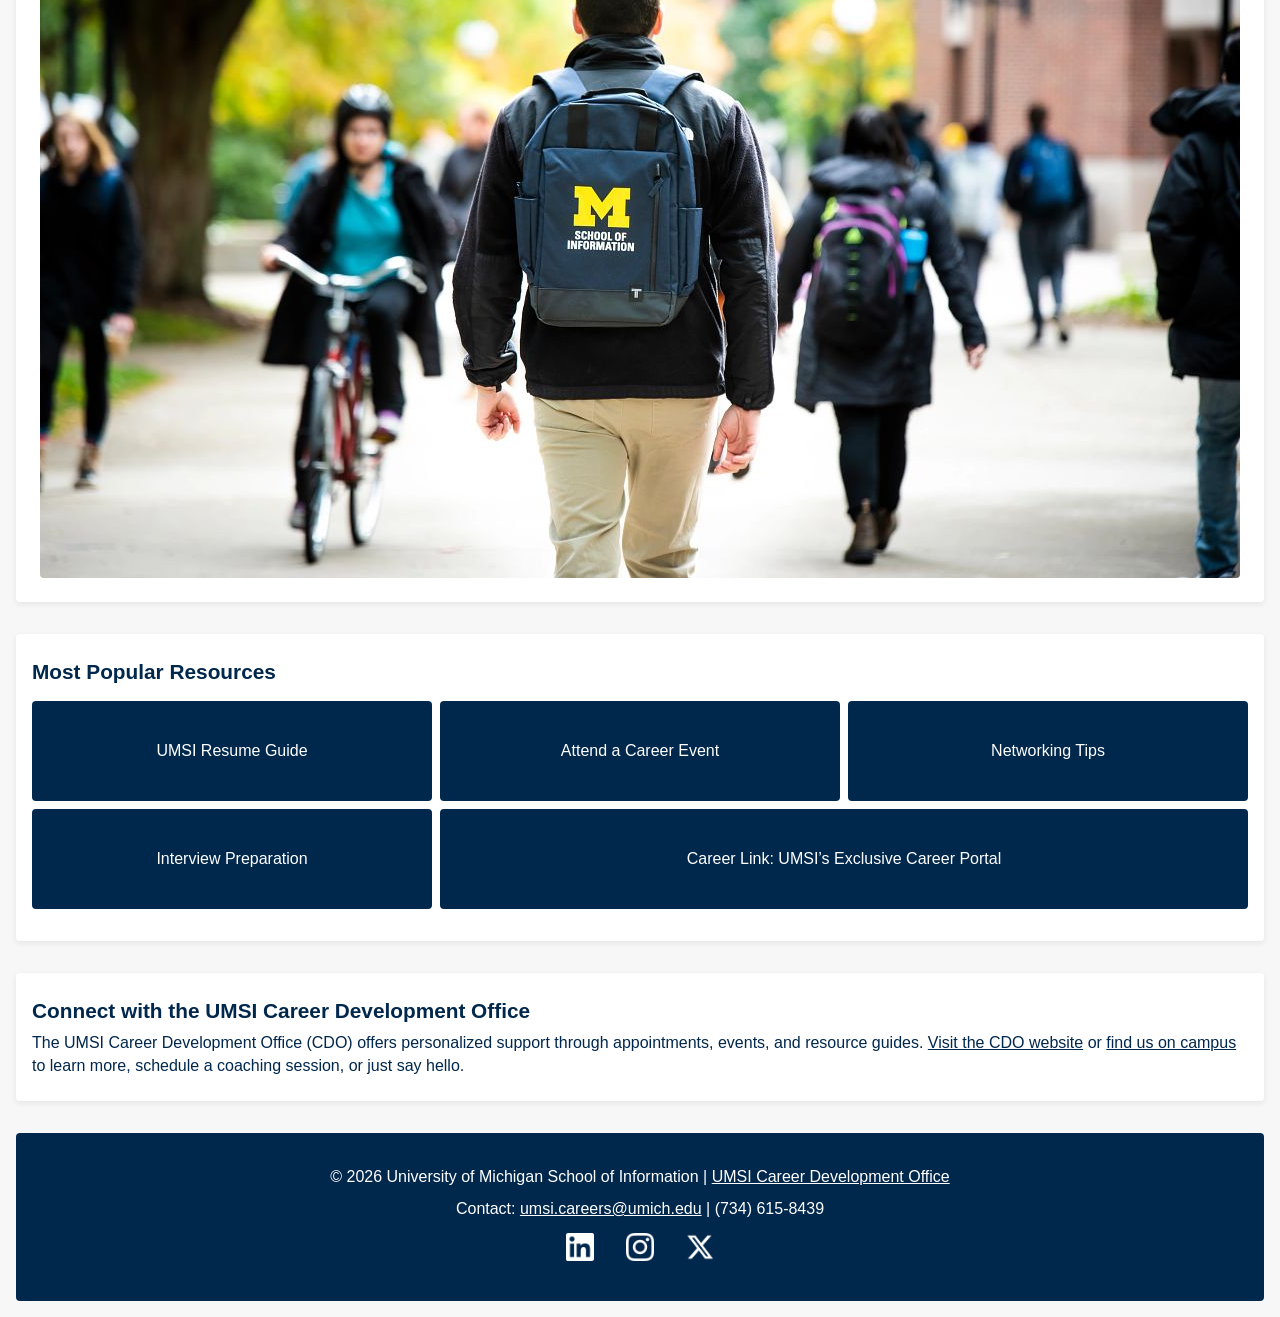
==== commit c40b5877: "Add files via upload" ====
--- a/index.html
+++ b/index.html
@@ -12,72 +12,123 @@
 <body>
   <div class="skip"><a href="#main">Skip to Main Content</a></div>
   <header>
-  <img src="images/UMSI_signature_vertical_informal_solidblue.jpg" alt="UMSI Logo">
-  <nav>
-    <ul>
-      <li><a href = "index.html">Home</a></li>
-      <li><a href = "resume.html">Resumes</a></li>
-      <li><a href = "networking.html">Networking & Connections</a></li>
-      <li><a href = "career-exploration.html">Career Exploration</a></li>
-    </ul>
-  </nav>
+    <img src="images/UMSI_signature_vertical_informal_solidblue.jpg" alt="UMSI Logo">
+    <nav>
+      <ul>
+        <li><a href = "index.html">Home</a></li>
+        <li><a href = "resume.html">Resumes</a></li>
+        <li><a href = "networking.html">Networking & Connections</a></li>
+        <li><a href = "career-exploration.html">Career Exploration</a></li>
+      </ul>
+    </nav>
   </header>
+  
   <main id="main" tabindex="-1">
     <div class="intro">
       <h1>Welcome to the UMSI Career Development Resource Hub</h1>
       <h2>Your Central Hub for Career Success at UMSI</h2>
-      <p>
-        Ready to take the next step toward your future career? The UMSI Career Development Resource Hub is your one-stop shop for trusted guidance, practical tools, and the latest information to help you thrive as a student and job-seeker. Whether you are just starting your exploration or getting ready to launch your career, you will find everything you need, organized for you.
-      </p>
+      <p>Ready to take the next step toward your future career? The UMSI Career Development Resource Hub is your one-stop shop for trusted guidance, practical tools, and the latest information to help you thrive as a student and job-seeker. Whether you are just starting your exploration or getting ready to launch your career, you will find everything you need, organized for you.</p>
       <iframe class="youtube-video" src="https://www.youtube.com/embed/GSjGeDYJ5Nk?si=qhxJPRTIT___x8hG" allow="accelerometer; autoplay; clipboard-write; encrypted-media; gyroscope; picture-in-picture; web-share" allowfullscreen></iframe>
     </div>
-
-    <div class="Why-this-resource">
+    <div class="why-this-resource">
       <h2>Why Use This Resource?</h2>
-      <ul>
-        <li><strong>Everything in One Place:</strong> Stop searching endlessly—quickly access the resources you need for resumes, interviews, networking, mentorship, and more.</li>
-        <li><strong>Student-Focused Navigation:</strong> Browse by topic or question. Key areas are highlighted so you can get moving right away.</li>
-        <li><strong>Guidance Backed by Experts:</strong> All resources are recommended and reviewed by the UMSI Career Development Office, so you can trust the advice and materials you find here.</li>
-        <li><strong>Always Accessible:</strong> Visit the site anytime, from any device. We’re committed to meeting the accessibility needs of all students.</li>
-        <li><strong>Modern Support, UMSI Excellence:</strong> We benchmark against top peer institutions and integrate UMSI’s unique support, showcasing our commitment to your success.</li>
-      </ul>
-      <img src="images/UMSI_CCSI_061124_23.jpg" alt="students on campus">
+      <p>Click each step to expand.</p>
+      <div class="resource-grid">
+        <button class="resource-item">Everything in One Place</button>
+        <div class="re-p">
+          <p>Stop searching endlessly—quickly access the resources you need for resumes, interviews, networking, mentorship, and more.</p>
+        </div>
+      </div>
+      <div class="resource-grid">
+        <button class="resource-item">Student-Focused Navigation</button>
+        <div class="re-p">
+          <p>Browse by topic or question. Key areas are highlighted so you can get moving right away.</p>
+        </div>
+      </div>
+      <div class="resource-grid">
+        <button class="resource-item">Guidance Backed by Experts</button>
+        <div class="re-p">
+          <p>All resources are recommended and reviewed by the UMSI Career Development Office, so you can trust the advice and materials you find here.</p>
+        </div>
+      </div>
+      <div class="resource-grid">
+        <button class="resource-item">Always Accessible</button>
+        <div class="re-p">
+          <p>Visit the site anytime, from any device. We’re committed to meeting the accessibility needs of all students.</p>
+        </div>
+      </div>
+      <div class="resource-grid">
+        <button class="resource-item">Modern Support, UMSI Excellence</button>
+        <div class="re-p">
+          <p>We benchmark against top peer institutions and integrate UMSI’s unique support, showcasing our commitment to your success.</p>
+        </div>
+      </div>
     </div>
     
+    </div>
+    <script>
+      const stepButtons = document.querySelectorAll('.resource-item');
+    
+      stepButtons.forEach(button => {
+        button.addEventListener('click', () => {
+          const stepContent = button.nextElementSibling;
+          stepContent.classList.toggle('show');
+          button.classList.toggle('active');
+        });
+      });
+    </script>
+
+
     <div class="start-here">
       <h2>Start Here</h2>
-      <div>
         <div class="button-grid">
           <a href="resume.html" class="button">Resumes</a>
           <a href="networking.html" class="button">Networking & Connections</a>
           <a href="career-exploration.html" class="button">Career Exploration</a>
         </div>
         <img src="images/UMSI_CampusFall_UMSIBackpack_02.jpg" alt="A student wears a UMSI backpack in fall on the drag.">
-      </div>
-    </div>    
+    </div>
 
     <div class = "popular-resources">
       <h2>Most Popular Resources</h2>
-        <ul>
-          <li><a href="https://docs.google.com/document/d/1_1GfDJyVGIgE82MZjVhuWT_aB_2Hcj1NN62FUCXoR_o/edit?tab=t.0" target="_blank">UMSI Resume Guide</a></li>
-          <li><a href="https://umich.instructure.com/courses/137916/pages/attend-an-event" target="_blank">Attend a Career Event</a></li>
-          <li><a href="https://docs.google.com/document/d/18HMt79BU8ovGf9z7_P7No5tuwUS6qHNW5u0sgrepLtE/edit?tab=t.0" target="_blank">Networking Tips</a></li>
-          <li><a href="https://docs.google.com/presentation/d/15n-XqsFEntdbkZz89K-ohf7Or1NnCt5CQNDG-6fh2a0/edit?usp=sharing" target="_blank">Interview Preparation</a></li>
-          <li><a href="https://si-umich.12twenty.com/Login" target="_blank">Career Link: UMSI’s Exclusive Career Portal</a></li>
-        </ul>
-    </div>
+        <div class="resources-grid">
+          <a href="https://docs.google.com/document/d/1_1GfDJyVGIgE82MZjVhuWT_aB_2Hcj1NN62FUCXoR_o/edit?tab=t.0" class="button" target="_blank">UMSI Resume Guide</a>
+          <a href="https://umich.instructure.com/courses/137916/pages/attend-an-event"class="button" target="_blank">Attend a Career Event</a>
+          <a href="https://docs.google.com/document/d/18HMt79BU8ovGf9z7_P7No5tuwUS6qHNW5u0sgrepLtE/edit?tab=t.0" class="button" target="_blank">Networking Tips</a>
+          <a href="https://docs.google.com/presentation/d/15n-XqsFEntdbkZz89K-ohf7Or1NnCt5CQNDG-6fh2a0/edit?usp=sharing" class="button" target="_blank">Interview Preparation</a>
+          <a href="https://si-umich.12twenty.com/Login" class="button" target="_blank">Career Link: UMSI’s Exclusive Career Portal</a>
+      </div>
+    </div> 
 
     <div class = "connect">
       <h2>Connect with the UMSI Career Development Office</h2>
       <p>The UMSI Career Development Office (CDO) offers personalized support through appointments, events, and resource guides. <a href="https://umich.instructure.com/courses/137916" target="_blank">Visit the CDO website</a> or <a href="https://www.si.umich.edu/about-umsi/getting-umsi" target="_blank">find us on campus</a> to learn more, schedule a coaching session, or just say hello.</p>
     </div>
        
-        <!-- Content taken & modified from UMGPT with the prompt, "Write me a webpage of intro content to help meet the following requirements - this is for the home page": and then pasted in the client objectives & project requirements"
-        UMGPT. (2025). UMGPT ( GPT-4.1 August 25th version) [Large language model]. -->
-    
+        <!-- Content taken & modified from UMGPT with the prompt, "Write me a webpage of intro content to help meet the following requirements - this is for the home page": and then pasted in the client objectives & project requirements" UMGPT. (2025). UMGPT ( GPT-4.1 August 25th version) [Large language model]. -->
     </main>
-    <footer>
-        <p>University of Michigan School of Information | <a href="https://umich.instructure.com/courses/137916">UMSI Career Development Office </a></p>
-    </footer>
+
+  <footer>
+    <p>&copy; <span id="year"></span> University of Michigan School of Information | <a href="https://umich.instructure.com/courses/137916" target="_blank">UMSI Career Development Office</a></p>
+    <div class="footer-contact">
+      <p>Contact: <a href="mailto:umsi.careers@umich.edu">umsi.careers@umich.edu</a> | (734) 615-8439</p>
+    </div>
+    <div class="footer-social">
+        <a href="https://www.linkedin.com/school/university-of-michigan-school-of-information/" target="_blank" aria-label="LinkedIn">
+          <img src="images/linkedin-icon.png" alt="LinkedIn">
+        </a>
+        <a href="https://www.instagram.com/umsi/" target="_blank" aria-label="Instagram">
+          <img src="images/instagram-icon.png" alt="Instagram">
+        </a>
+        <a href="https://twitter.com/umsi" target="_blank" aria-label="Twitter">
+          <img src="images/twitter-icon.png" alt="Twitter">
+        </a>
+    </div>
+      <!--  Content taken & modified from UMGPT with the prompt, "Add social media and contact information to header" UMGPT. (2025). UMGPT ( GPT-4.1 August 25th version) [Large language model]. -->
+      <script>
+        // Dynamically update footer year
+        document.getElementById("year").textContent = new Date().getFullYear();
+      </script>
+  </footer>
 </body>
 </html>
--- a/css/style.css
+++ b/css/style.css
@@ -1,62 +1,39 @@
-/* Text & Typography, Lists, and Links Styling */
+/* ===================== Reset & Base ===================== */
+* {
+    margin: 0;
+    padding: 0;
+    box-sizing: border-box;
+}
+
 body {
     font-family: "Helvetica Neue", Arial, sans-serif;
     font-size: 1rem;
-    line-height: 1.5;
+    line-height: 1.4;
     color: #00274C;
     background-color: #f7f7f7;
     padding: 1rem;
 }
+
 h1, h2, h3 {
-    font-family: "Helvetica Neue", Arial, sans-serif;
-    font-weight: 700;
+    font-weight: 600;
     color: #00274C;
     line-height: 1.3;
-    margin-bottom: 0.5em;
-}
-h1 {
-    font-size: 2.0rem;
-    text-align: center;
-    margin-top: 0.5rem;
-    margin-bottom: 0.5rem;
-}
-h2 {
-    font-size: 1.3rem;
-    margin-top: 1rem;
-}
-p, li {
-    font-size: 1rem;
-    margin: 0.25 auto 0.5rem auto;
-}
-ul {
-    margin-left: 1.5rem;
-    list-style-type: disc;
-}
-a {
-    color: #00274C;
-    text-decoration: underline;
-    font-weight: 500;
-}
-/* Content taken & modified from ChatGPT with the prompt, "What are some sample text styling css for a umich website?" I edited the result as needed. UMGPT. (2025). UMGPT ( GPT-4.1 August 25th version) [Large language model].*/
-
-/* Accessibility in navigation */
-a, button {
-    min-height: 44px; /*minimum button height and width for mobile */
-    min-width: 44px;
-}
-nav a:hover, nav a:focus {
-    transform: scale(1.05);       /* increase size to indicate hover/focus */
-    color:#FFCB05;
-}
-
-/* Style all elements when in focus */
-*:focus {
-    background-color: white;
-    color: #00274C;
-    outline: 2px solid #FFCB05;
-}
-
-/* Skip to main content button */
+    margin: 0.5rem 0;
+}
+
+h1 { font-size: 2rem; text-align: center; }
+h2 { font-size: 1.3rem; }
+h3 { font-size: 1rem; }
+
+p, li { margin: 0.5rem 0; font-size: 1rem; }
+ul { margin-left: 1rem; }
+a { color: #00274C; text-decoration: underline; font-weight: 500; }
+*:focus { 
+    outline: 2px solid #FFCB05; 
+}
+a, button { min-height: 44px; min-width: 44px; }
+
+/* ===================== Skip Link ===================== */
 .skip a {
     position: absolute;
     top: -65px;
@@ -67,174 +44,339 @@
     z-index: 100;
     text-decoration: none;
 }
-.skip a:focus {
-    top: 0;
-}
-
-/* -------  Header ------- */
+.skip a:focus { top: 0; }
+
+/* ===================== Header & Navigation ===================== */
 header {
-    border-radius: 0.25rem;
-    background-color: #00274C;
     display: grid;
     grid-template-columns: auto 1fr;
     align-items: center;
-    padding: 0.25rem 0.25rem;
     gap: 0.25rem;
-    text-align: center;
-}
-header img {
-    width: 90px;
-    height: auto;
-    justify-self: start;
-    align-self: center;
-}
-/* Navigation bar */
-nav {
-    justify-self: end;
-    align-self: start;
-}
+    padding: 0.25rem;
+    background-color: #00274C;
+    border-radius: 0.25rem;
+    text-align: center;
+}
+header img { width: 80%; margin-left: 10px; }
+nav { justify-self: end; }
 nav ul {
-    list-style: none;
-    display: grid;
-    grid-template-columns: repeat(2, 1fr); /* 2 links per row for mobile view */
+    display: grid;
+    grid-template-columns: repeat(2, 1fr);
+    margin-right: 10px;
 }
 nav a {
     display: inline-block;
-    text-decoration: none;
-    color: white;
     text-align: center;
     font-size: 1rem;
     font-weight: 600;
-    padding: 0.5rem 0.5rem;
-}
-
-/* ------- Main Layout ------- */
-main {
-    display: grid;
-    grid-template-columns: 1fr;  /* single column layout */
-    gap: 2rem;                   /* spacing between divs */
-    margin-top: 1rem;
-}
-
+    padding: 0.5rem;
+    color: white;
+    text-decoration: none;
+}
+nav a:hover, nav a:focus {
+    color: #FFCB05;
+    border-bottom: 3px solid #FFCB05;
+    transform: scale(1.05);
+}
+nav a.active {
+    background-color: #FFCB05;
+    color: white;
+    text-decoration: underline;
+    font-weight: bold;
+}
+
+/* ===================== Main Content ===================== */
+main { display: grid; gap: 2rem; }
 main > div {
     background-color: white;
     border-radius: 0.25rem;
     padding: 1rem;
-    box-shadow: 0 2px 6px rgba(0, 0, 0, 0.08); /* Content taken & modified from UMGPT with the prompt: how do i add a slight drop shadow for each div? UMGPT. (2025). UMGPT ( GPT-4.1 August 25th version) [Large language model]. */
-
-    color: #00274C;
-    font-family: "Helvetica Neue", Arial, sans-serif;
-    line-height: 1.5;
+    box-shadow: 0 2px 6px rgba(0,0,0,0.08);
     text-align: left;
 }
 
-/* Lists formatting */
-main > div ol, main > div ul {
-    margin-left: 0;
-    padding-left: 1.5rem;
-} 
-/* Content taken & modified from UMGPT with the prompt: the ordered list numbers are outside of the box. how do i fix this? UMGPT. (2025). UMGPT ( GPT-4.1 August 25th version) [Large language model]. */
-
-/* Image and  video formatting */
 main img, main iframe {
     display: block;
-    margin: 0.75rem auto 0.75rem auto;         /* top/bottom margin + horizontal centering */
-    max-width: 80%;
-    height: auto;                               /* maintain aspect ratio */
-    border-radius: 0.25rem;
-}
-/* Link and hover & focus formatting */
-main > div a {
+    margin: 0.5rem auto;
+    max-width: 100%;
+    height: auto;
+    border-radius: 0.25rem;
+}
+
+main a {
     color: #00274C;
     text-decoration: underline;
-    transition: all 0.2s ease-in-out;           /* smooth hover transition */
-}
-main > div a:hover, main > div a:focus {
-    font-weight: 600;
-    text-decoration: underline;
-}
-
-/* Grid layout for the "Start Here" buttons on home page */
-.start-here .button-grid {
-    display: grid;
-    grid-template-columns: repeat(3, 1fr); /* 3 equal columns */
-    gap: 1rem;
+    transition: all 0.2s ease-in-out;
+}
+main a:hover, main a:focus { font-weight: 600; }
+
+/* ===================== Buttons / Grids ===================== */
+.button {
+    display: flex;
+    justify-content: center;
+    align-items: center;
+    height: 100px;
+    width: 100%;
+    background-color: #00274C;
+    color: #fff;
+    text-decoration: none;
+    font-weight: 500;
+    border-radius: 0.25rem;
+    transition: all 0.2s ease-in-out;
+    text-align: center;
+}
+.button:hover, .button:focus {
+    background-color: #FFCB05;
+    color: #00274C;
+    transform: scale(1.05);
+}
+
+/* Home Page Grids */
+.button-grid, .resources-grid {
+    display: grid;
+    grid-template-columns: repeat(3, 1fr);
+    gap: 0.5rem;
     justify-items: center;
-    margin-top: 1rem;
-}
-.start-here .button-grid .button {
-    display: flex;
-    justify-content: center;
-    align-items: center;
-    height: 60px;
-    text-decoration: none;
-    background-color: #00274C;
-    color: #ffffff;
-    font-weight: 600;
-    transition: all 0.2s ease-in-out; 
-    text-align: center;
-    width: 100%;                /* fill grid column */
-    border-radius: 0.25rem;
-    box-sizing: border-box;
-}
-.start-here .button-grid .button:hover, .start-here .button-grid .button:focus {
-    background-color: #FFCB05;
-    color: #00274C;
-    transform: scale(1.05);
-}
-
-/* Career Exploration Grid */
+    margin: 1rem 0;
+}
+
+/* Popular resources adjustment */
+.resources-grid .button:nth-last-child(2) { grid-column: 1 / 2; }
+.resources-grid .button:last-child { grid-column: 2 / 4; }
+
+/* Career Exploration Row */
 .main-row {
     display: grid;
-    grid-template-columns: repeat(2, 1fr); /* two equal columns */
-    gap: 1.5rem;
-    align-items: stretch; /* makes all items in the row the same height */
-    justify-content: center; /* centers grid if narrower than container */
-    width: 100%;
-    box-sizing: border-box;
-    background: none;   /* no box or color */
-    border: none;       /* no border */
-    box-shadow: none;   /* no shadow */
-    padding: 0;
-}
-  /* Content taken & modified from ChatGPT with the prompt, "Use grid and make main-row not have a box" UMGPT. (2025). UMGPT ( GPT-4.1 August 25th version) [Large language model]. */
+    grid-template-columns: repeat(2, 1fr);
+    gap: 0.5rem;
+    justify-content: center;
+}
 .ai-prompt, .current-students {
     background-color: white;
     border-radius: 0.25rem;
-    padding: 1.25rem;
-    box-shadow: 0 2px 6px rgba(0, 0, 0, 0.08);
-    box-sizing: border-box;
+    padding: 0.5rem;
+    box-shadow: 0 2px 6px rgba(0,0,0,0.08);
     display: flex;
     flex-direction: column;
-    justify-content: center; /* centers vertically */
-    align-items: center; /* centers horizontally */
-    height: 100%;
-}
-
-/* Content taken & modified from ChatGPT with the prompt, "Use grid to combine these 2 divs" UMGPT. (2025). UMGPT ( GPT-4.1 August 25th version) [Large language model]. */
-
-
-/* ------- Footer ------- */
+    justify-content: center;
+    align-items: center;
+}
+
+
+/* ===================== Resume Page ===================== */
+
+
+.step-number, .resource-item {
+    border: none;
+    color: #00274C;
+    cursor: pointer;
+    padding: 1rem 1rem;
+    width: 100%;
+    text-align: left;
+    border-radius: 0.25rem;
+    position: relative;
+    transition: background-color 0.3s ease;
+    margin-bottom: 0.5rem;
+}
+
+.step-number:hover, .step-number.active , .resource-item:hover, .resource-item.active {
+    background-color: #FFCB05;
+    color: #00274C;
+}
+
+.step-number::after, .resource-item::after {
+    content: "▼";
+    position: absolute;
+    right: 13px;
+    transition: transform 0.3s ease;
+}
+.step-number.active::after, .resource-item.active::after {
+    transform: rotate(180deg); /* up arrow */
+    border-color: #00274C;
+}
+
+/* Step content */
+.step-p, .re-p {
+    max-height: 0;
+    overflow: hidden;
+    transition: max-height 0.3s ease, padding 0.3s ease;
+    margin-bottom: 0.5rem;
+}
+.step-p.show, .re-p.show {
+    max-height: 200px; /* adjust based on content */
+    padding: 0.5rem 1rem;
+    background-color: #f5f5f5;
+    border-radius: 0 0 0.25rem 0.25rem;
+}
+
+/* Grid for resume resources */
+.resume-resources .resources {
+    display: grid;
+    grid-template-columns: repeat(2, 1fr); /* 2 items per row */
+    gap: 0.5rem;                             /* space between items */
+    margin: 1rem 0;
+}
+
+/* Buttons styling */
+.resume-resources .resources .button {
+    display: flex;
+    justify-content: center;
+    align-items: center;
+    padding: 1rem;
+    background-color: #00274C;
+    color: #fff;
+    text-decoration: none;
+    border-radius: 0.25rem;
+    text-align: center;
+    font-weight: 500;
+    transition: all 0.2s ease-in-out;
+    height: 150px;
+}
+
+.resume-resources .resources .button:hover,
+.resume-resources .resources .button:focus {
+    background-color: #FFCB05;
+    color: #00274C;
+    transform: scale(1.05);
+}
+
+/* Center last item if odd number of items */
+.resume-resources .resources .button:last-child:nth-child(odd) {
+    grid-column: 1 / -1; /* span entire row to center */
+    justify-self: center;
+}
+
+/* Collapsible headings */
+.resume-resources h2,
+.resume-resources h3 {
+  cursor: pointer;
+  position: relative;
+  padding-right: 2rem; /* space for arrow */
+}
+/* Arrow indicator using a pseudo-element */
+.resume-resources h2::after, .resume-resources h3::after {
+  content: "▲";
+  position: absolute;
+  right: 0;
+  font-size: smaller;
+  transition: transform 0.3s ease;
+}
+
+/* Rotated arrow when active */
+.resume-resources h2.active::after, .resume-resources h3.active::after {
+  transform: rotate(-180deg); /* arrow points up when collapsed */
+}
+
+/* Nested resource grids */
+.resource > .resource, .slides > .resource {
+  display: grid;
+  grid-template-columns: repeat(2, 1fr);
+  gap: 0.5rem;
+}
+
+/* Center last child if odd number */
+.resource > .resource > a:last-child, .slides > .resource > a:last-child {
+  grid-column: 1 / -1;
+  justify-self: center;
+}
+
+
+/* ===================== FAQ Sections ===================== */
+.faq-q {
+    border: none;
+    color: #00274C;
+    cursor: pointer;
+    padding: 1rem 2.5rem 1rem 1rem;
+    width: 100%;
+    text-align: left;
+    border-radius: 0.25rem;
+    position: relative;
+    margin-bottom: 0.5rem;
+    transition: background-color 0.3s ease;
+}
+.faq-q:hover, .faq-q.active { background-color: #FFCB05; color: #00274C; }
+.faq-q::after {
+    content: "+";
+    position: absolute;
+    right: 1rem;
+    top: 50%;
+    transform: translateY(-50%);
+    transition: transform 0.3s ease, content 0.3s ease;
+}
+.faq-q.active::after { content: "×"; transform: translateY(-50%) rotate(90deg); }
+.faq-a {
+    max-height: 0;
+    overflow: hidden;
+    border-left: 3px solid #00274C;
+    border-radius: 0 0 0.25rem 0.25rem;
+    margin-bottom: 0.25rem;
+    transition: max-height 0.3s ease, padding 0.3s ease;
+}
+.faq-a p { margin: 0.25rem 0; color: #000; }
+.faq-a.show { max-height: 200px; padding: 0.5rem; }
+
+/* Networking / Career Fair Grids */
+.networking-grid, .cfp-grid {
+    display: grid;
+    gap: 0.5rem;
+    justify-items: center;
+    margin: 1rem 0;
+}
+.networking-grid { grid-template-columns: repeat(2, 1fr); }
+.cfp-grid { grid-template-columns: repeat(2, 1fr); }
+.cfp-grid .button {
+    height: 150px;
+    padding: 1rem;
+    font-weight: 600;
+    border-radius: 0.25rem;
+}
+.cfp-grid .button:hover { border: 2px solid #00274C; transform: translateY(-2px); }
+
+/* Career Fair Prep Container */
+.career-fair-prep {
+    max-width: 100%;
+    margin: 3rem auto;
+    padding: 1.5rem;
+    background-color: #f9f9f9;
+    border-radius: 0.5rem;
+    box-shadow: 0 4px 10px rgba(0,0,0,0.1);
+    text-align: center;
+}
+
+/* ===================== Footer ===================== */
 footer {
     border-radius: 0.25rem;
     margin-top: 2rem;
     padding: 1.5rem;
     text-align: center;
     background-color: #00274C;
-    color: #ffffff;
+    color: #fff;
     line-height: 1.5;
 }
-footer a {
-    color: white;
-    text-decoration: underline;
-}
-footer a:hover, footer a:focus {
-    color: #FFCB05;
-}
-
-/* Reset */ 
-* {
-    margin: 0;
-    padding: 0;
-    box-sizing: border-box;
-}+footer a { color: white; text-decoration: underline; }
+footer a:hover, footer a:focus { color: #FFCB05; }
+.footer-contact {
+    margin-top: 0.5rem;
+  }
+  
+  .footer-social {
+    margin-top: 0.75rem;
+    display: flex;
+    justify-content: center;
+    gap: 1rem;
+  }
+  
+  .footer-social img {
+    width: 28px;
+    height: 28px;
+    filter: brightness(0) invert(1); /* makes icons white */
+    transition: transform 0.2s ease, filter 0.2s ease;
+  }
+  
+  .footer-social a:hover img,
+  .footer-social a:focus img {
+    transform: scale(1.1);
+    filter: brightness(1) invert(0); /* gold or black depending on icon */
+  }
+  /*  Content taken & modified from UMGPT with the prompt, "Add social media and contact information to header" UMGPT. (2025). UMGPT ( GPT-4.1 August 25th version) [Large language model]. */
+
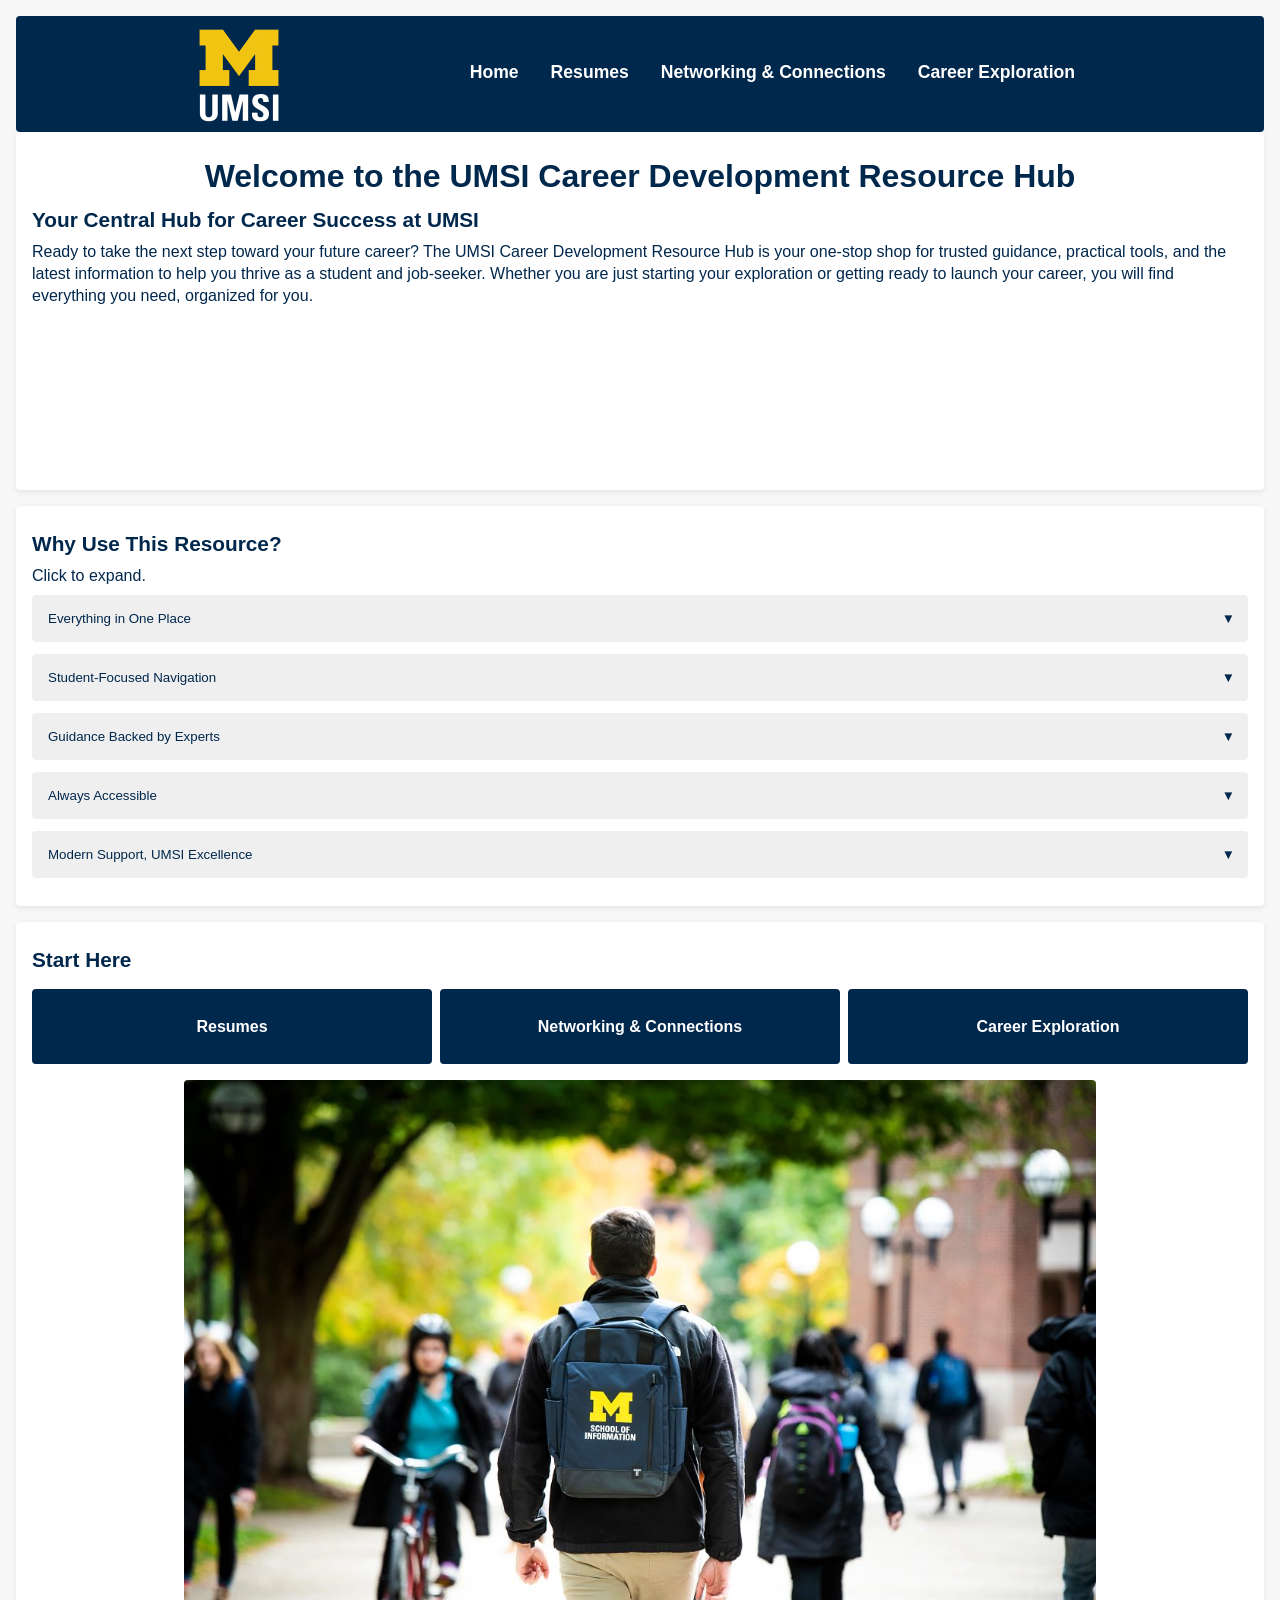
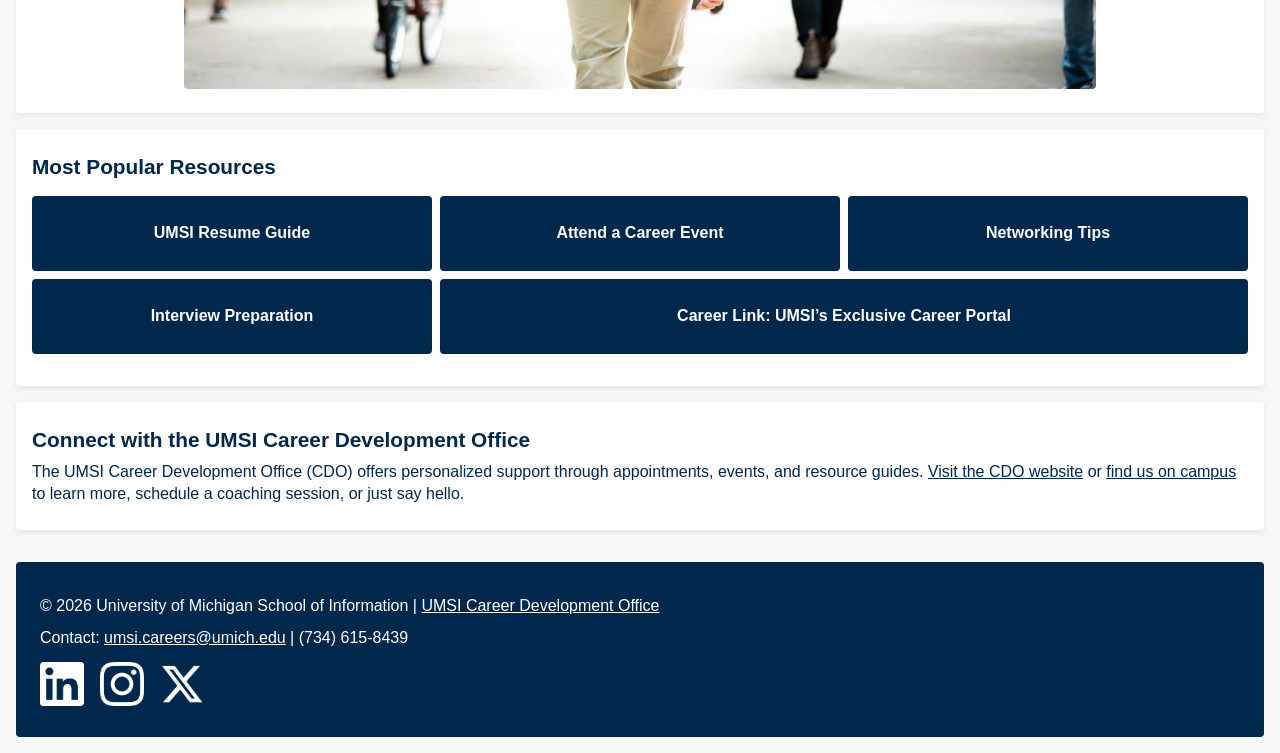
==== commit c8229170: "Add files via upload" ====
--- a/index.html
+++ b/index.html
@@ -13,12 +13,13 @@
   <div class="skip"><a href="#main">Skip to Main Content</a></div>
   <header>
     <img src="images/UMSI_signature_vertical_informal_solidblue.jpg" alt="UMSI Logo">
+    <button class="menu-toggle" aria-label="Toggle navigation">☰</button>
     <nav>
       <ul>
-        <li><a href = "index.html">Home</a></li>
-        <li><a href = "resume.html">Resumes</a></li>
-        <li><a href = "networking.html">Networking & Connections</a></li>
-        <li><a href = "career-exploration.html">Career Exploration</a></li>
+        <li><a href="index.html">Home</a></li>
+        <li><a href="resume.html">Resumes</a></li>
+        <li><a href="networking.html">Networking & Connections</a></li>
+        <li><a href="career-exploration.html">Career Exploration</a></li>
       </ul>
     </nav>
   </header>
@@ -32,7 +33,7 @@
     </div>
     <div class="why-this-resource">
       <h2>Why Use This Resource?</h2>
-      <p>Click each step to expand.</p>
+      <p>Click to expand.</p>
       <div class="resource-grid">
         <button class="resource-item">Everything in One Place</button>
         <div class="re-p">
@@ -128,6 +129,13 @@
       <script>
         // Dynamically update footer year
         document.getElementById("year").textContent = new Date().getFullYear();
+        const menuToggle = document.querySelector('.menu-toggle');
+        const navMenu = document.querySelector('nav ul');
+        
+        menuToggle.addEventListener('click', () => {
+          navMenu.classList.toggle('show');
+          menuToggle.textContent = navMenu.classList.contains('show') ? '✕' : '☰';
+        });
       </script>
   </footer>
 </body>
--- a/css/style.css
+++ b/css/style.css
@@ -27,10 +27,9 @@
 
 p, li { margin: 0.5rem 0; font-size: 1rem; }
 ul { margin-left: 1rem; }
+
 a { color: #00274C; text-decoration: underline; font-weight: 500; }
-*:focus { 
-    outline: 2px solid #FFCB05; 
-}
+*:focus { outline: 2px solid #FFCB05; }
 a, button { min-height: 44px; min-width: 44px; }
 
 /* ===================== Skip Link ===================== */
@@ -46,45 +45,82 @@
 }
 .skip a:focus { top: 0; }
 
-/* ===================== Header & Navigation ===================== */
+/* ===================== Header & Navigation (Mobile) ===================== */
 header {
-    display: grid;
-    grid-template-columns: auto 1fr;
-    align-items: center;
-    gap: 0.25rem;
-    padding: 0.25rem;
-    background-color: #00274C;
-    border-radius: 0.25rem;
+    display: flex;
+    justify-content: space-between;
+    background-color: #00274C;
+    padding: 0.5rem;
+    border-radius: 0.25rem;
+    position: relative;
+}
+header img { width: 100px; }
+
+.menu-toggle {
+    background: none;
+    border: none;
+    color: white;
+    font-size: 2rem;
+    cursor: pointer;
+    transition: transform 0.3s ease;
+    margin-left: auto;
+}
+.menu-toggle.open { transform: rotate(90deg); }
+
+nav ul {
+    display: none;
+    flex-direction: column;
+    align-items: flex-start;
+    position: absolute;
+    top: 100%;
+    right: 0;
+    width: 100%;
+    background-color: #00274C;
+    padding: 1rem;
+    border-radius: 0 0 0.25rem 0.25rem;
+    list-style: none;
+}
+nav ul.show { display: flex; }
+
+nav a {
+    display: block;
+    width: 100%;
+    padding: 0.75rem;
+    color: white;
+    font-size: 1.1rem;
+    font-weight: 600;
+    text-decoration: none;
+    text-align: left;
+    transition: background-color 0.2s ease;
+}
+nav a:hover, nav a:focus {
+    background-color: #FFCB05;
+    color: #00274C;
+    border-radius: 0.25rem;
+}
+.error h1{
+    font-size: 8rem;
+}
+.error h3 {
+    font-size: 1.5rem;
+    margin-bottom: 2rem;
     text-align: center;
 }
-header img { width: 80%; margin-left: 10px; }
-nav { justify-self: end; }
-nav ul {
-    display: grid;
-    grid-template-columns: repeat(2, 1fr);
-    margin-right: 10px;
-}
-nav a {
-    display: inline-block;
-    text-align: center;
-    font-size: 1rem;
-    font-weight: 600;
-    padding: 0.5rem;
-    color: white;
-    text-decoration: none;
-}
-nav a:hover, nav a:focus {
-    color: #FFCB05;
-    border-bottom: 3px solid #FFCB05;
-    transform: scale(1.05);
-}
-nav a.active {
-    background-color: #FFCB05;
-    color: white;
+.error img {
+    width: 50%;
+    display: block;
+    margin: 0 auto;
+}
+.error a {
+    display: block;
     text-decoration: underline;
-    font-weight: bold;
-}
-
+    color: #00274C;      /* Optional: match your site's color */
+    font-weight: 600;    /* Optional: emphasize the links */
+}
+
+.error a:hover, .error a:focus {
+    color: #FFCB05;      /* Optional: hover color */
+}
 /* ===================== Main Content ===================== */
 main { display: grid; gap: 2rem; }
 main > div {
@@ -94,7 +130,6 @@
     box-shadow: 0 2px 6px rgba(0,0,0,0.08);
     text-align: left;
 }
-
 main img, main iframe {
     display: block;
     margin: 0.5rem auto;
@@ -102,12 +137,7 @@
     height: auto;
     border-radius: 0.25rem;
 }
-
-main a {
-    color: #00274C;
-    text-decoration: underline;
-    transition: all 0.2s ease-in-out;
-}
+main a { color: #00274C; text-decoration: underline; transition: all 0.2s ease-in-out; }
 main a:hover, main a:focus { font-weight: 600; }
 
 /* ===================== Buttons / Grids ===================== */
@@ -120,37 +150,45 @@
     background-color: #00274C;
     color: #fff;
     text-decoration: none;
-    font-weight: 500;
+    font-weight: 600;
     border-radius: 0.25rem;
     transition: all 0.2s ease-in-out;
     text-align: center;
+    padding: 0 1rem;
+    box-sizing: border-box;
 }
 .button:hover, .button:focus {
     background-color: #FFCB05;
     color: #00274C;
-    transform: scale(1.05);
-}
-
-/* Home Page Grids */
-.button-grid, .resources-grid {
+    transform: translateY(-2px);
+    border: 2px solid #00274C;
+}
+.handshake-login .button {
+    display: inline-block;
+    width: 100%;
+    text-align: center;
+    padding: 10px;
+    background-color: #00274C; /* example button color */
+    color: white;
+    text-decoration: none;
+    height: 50px;
+}
+/* Grids */
+.button-grid, .resources-grid, .networking-grid, .cfp-grid {
     display: grid;
-    grid-template-columns: repeat(3, 1fr);
     gap: 0.5rem;
     justify-items: center;
     margin: 1rem 0;
 }
+.button-grid, .resources-grid { grid-template-columns: repeat(3, 1fr); }
+.networking-grid, .cfp-grid { grid-template-columns: repeat(2, 1fr); }
 
 /* Popular resources adjustment */
 .resources-grid .button:nth-last-child(2) { grid-column: 1 / 2; }
 .resources-grid .button:last-child { grid-column: 2 / 4; }
 
 /* Career Exploration Row */
-.main-row {
-    display: grid;
-    grid-template-columns: repeat(2, 1fr);
-    gap: 0.5rem;
-    justify-content: center;
-}
+.main-row { display: grid; grid-template-columns: repeat(2, 1fr); gap: 0.5rem; justify-content: center; }
 .ai-prompt, .current-students {
     background-color: white;
     border-radius: 0.25rem;
@@ -161,12 +199,10 @@
     justify-content: center;
     align-items: center;
 }
-
+.current-students button { margin: 1rem 0; }
 
 /* ===================== Resume Page ===================== */
-
-
-.step-number, .resource-item {
+.step-number, .resource-item, .faq-q {
     border: none;
     color: #00274C;
     cursor: pointer;
@@ -178,133 +214,14 @@
     transition: background-color 0.3s ease;
     margin-bottom: 0.5rem;
 }
-
-.step-number:hover, .step-number.active , .resource-item:hover, .resource-item.active {
+.step-number:hover, .step-number.active, .resource-item:hover, .resource-item.active, .faq-q:hover, .faq-q.active {
     background-color: #FFCB05;
     color: #00274C;
 }
-
-.step-number::after, .resource-item::after {
-    content: "▼";
-    position: absolute;
-    right: 13px;
-    transition: transform 0.3s ease;
-}
-.step-number.active::after, .resource-item.active::after {
-    transform: rotate(180deg); /* up arrow */
-    border-color: #00274C;
-}
-
-/* Step content */
-.step-p, .re-p {
-    max-height: 0;
-    overflow: hidden;
-    transition: max-height 0.3s ease, padding 0.3s ease;
-    margin-bottom: 0.5rem;
-}
-.step-p.show, .re-p.show {
-    max-height: 200px; /* adjust based on content */
-    padding: 0.5rem 1rem;
-    background-color: #f5f5f5;
-    border-radius: 0 0 0.25rem 0.25rem;
-}
-
-/* Grid for resume resources */
-.resume-resources .resources {
-    display: grid;
-    grid-template-columns: repeat(2, 1fr); /* 2 items per row */
-    gap: 0.5rem;                             /* space between items */
-    margin: 1rem 0;
-}
-
-/* Buttons styling */
-.resume-resources .resources .button {
-    display: flex;
-    justify-content: center;
-    align-items: center;
-    padding: 1rem;
-    background-color: #00274C;
-    color: #fff;
-    text-decoration: none;
-    border-radius: 0.25rem;
-    text-align: center;
-    font-weight: 500;
-    transition: all 0.2s ease-in-out;
-    height: 150px;
-}
-
-.resume-resources .resources .button:hover,
-.resume-resources .resources .button:focus {
-    background-color: #FFCB05;
-    color: #00274C;
-    transform: scale(1.05);
-}
-
-/* Center last item if odd number of items */
-.resume-resources .resources .button:last-child:nth-child(odd) {
-    grid-column: 1 / -1; /* span entire row to center */
-    justify-self: center;
-}
-
-/* Collapsible headings */
-.resume-resources h2,
-.resume-resources h3 {
-  cursor: pointer;
-  position: relative;
-  padding-right: 2rem; /* space for arrow */
-}
-/* Arrow indicator using a pseudo-element */
-.resume-resources h2::after, .resume-resources h3::after {
-  content: "▲";
-  position: absolute;
-  right: 0;
-  font-size: smaller;
-  transition: transform 0.3s ease;
-}
-
-/* Rotated arrow when active */
-.resume-resources h2.active::after, .resume-resources h3.active::after {
-  transform: rotate(-180deg); /* arrow points up when collapsed */
-}
-
-/* Nested resource grids */
-.resource > .resource, .slides > .resource {
-  display: grid;
-  grid-template-columns: repeat(2, 1fr);
-  gap: 0.5rem;
-}
-
-/* Center last child if odd number */
-.resource > .resource > a:last-child, .slides > .resource > a:last-child {
-  grid-column: 1 / -1;
-  justify-self: center;
-}
-
-
-/* ===================== FAQ Sections ===================== */
-.faq-q {
-    border: none;
-    color: #00274C;
-    cursor: pointer;
-    padding: 1rem 2.5rem 1rem 1rem;
-    width: 100%;
-    text-align: left;
-    border-radius: 0.25rem;
-    position: relative;
-    margin-bottom: 0.5rem;
-    transition: background-color 0.3s ease;
-}
-.faq-q:hover, .faq-q.active { background-color: #FFCB05; color: #00274C; }
-.faq-q::after {
-    content: "+";
-    position: absolute;
-    right: 1rem;
-    top: 50%;
-    transform: translateY(-50%);
-    transition: transform 0.3s ease, content 0.3s ease;
-}
-.faq-q.active::after { content: "×"; transform: translateY(-50%) rotate(90deg); }
-.faq-a {
+.step-number::after, .resource-item::after { content: "▼"; position: absolute; right: 13px; transition: transform 0.2s ease; }
+.step-number.active::after, .resource-item.active::after { transform: rotate(180deg); }
+
+.step-p, .re-p, .faq-a {
     max-height: 0;
     overflow: hidden;
     border-left: 3px solid #00274C;
@@ -312,71 +229,138 @@
     margin-bottom: 0.25rem;
     transition: max-height 0.3s ease, padding 0.3s ease;
 }
-.faq-a p { margin: 0.25rem 0; color: #000; }
-.faq-a.show { max-height: 200px; padding: 0.5rem; }
-
-/* Networking / Career Fair Grids */
-.networking-grid, .cfp-grid {
+.step-p.show, .re-p.show, .faq-a.show { max-height: 200px; padding: 0.5rem; background-color: #f5f5f5; }
+
+.resume-resources .resources {
     display: grid;
+    grid-template-columns: repeat(2, 1fr);
     gap: 0.5rem;
-    justify-items: center;
     margin: 1rem 0;
 }
-.networking-grid { grid-template-columns: repeat(2, 1fr); }
-.cfp-grid { grid-template-columns: repeat(2, 1fr); }
-.cfp-grid .button {
+.resume-resources .resources .button {
+    display: flex;
+    justify-content: center;
+    align-items: center;
+    padding: 1rem;
+    background-color: #00274C;
+    color: #fff;
+    text-decoration: none;
+    border-radius: 0.25rem;
+    text-align: center;
+    font-weight: 500;
+    transition: all 0.2s ease-in-out;
     height: 150px;
-    padding: 1rem;
-    font-weight: 600;
-    border-radius: 0.25rem;
-}
-.cfp-grid .button:hover { border: 2px solid #00274C; transform: translateY(-2px); }
-
-/* Career Fair Prep Container */
-.career-fair-prep {
-    max-width: 100%;
-    margin: 3rem auto;
-    padding: 1.5rem;
-    background-color: #f9f9f9;
-    border-radius: 0.5rem;
-    box-shadow: 0 4px 10px rgba(0,0,0,0.1);
-    text-align: center;
-}
+}
+.resume-resources .resources .button:hover, .resume-resources .resources .button:focus {
+    background-color: #FFCB05;
+    color: #00274C;
+    transform: scale(1.05);
+}
+.resume-resources .resources .button:last-child:nth-child(odd) { grid-column: 1 / -1; justify-self: center; }
+
+.resume-resources h2, .resume-resources h3 {
+    cursor: pointer;
+    position: relative;
+    padding-right: 2rem;
+}
+.resume-resources h2::after, .resume-resources h3::after { content: "▲"; position: absolute; right: 0; font-size: smaller; transition: transform 0.3s ease; }
+.resume-resources h2.active::after, .resume-resources h3.active::after { transform: rotate(-180deg); }
+
+.resource > .resource, .slides > .resource {
+    display: grid;
+    grid-template-columns: repeat(2, 1fr);
+    gap: 0.5rem;
+}
+.resource > .resource > a:last-child, .slides > .resource > a:last-child { grid-column: 1 / -1; justify-self: center; }
 
 /* ===================== Footer ===================== */
 footer {
     border-radius: 0.25rem;
     margin-top: 2rem;
     padding: 1.5rem;
-    text-align: center;
+    text-align: left;
     background-color: #00274C;
     color: #fff;
     line-height: 1.5;
 }
 footer a { color: white; text-decoration: underline; }
 footer a:hover, footer a:focus { color: #FFCB05; }
-.footer-contact {
-    margin-top: 0.5rem;
-  }
-  
-  .footer-social {
+.footer-contact { margin-top: 0.5rem; }
+.footer-social {
     margin-top: 0.75rem;
     display: flex;
-    justify-content: center;
     gap: 1rem;
-  }
-  
-  .footer-social img {
-    width: 28px;
-    height: 28px;
-    filter: brightness(0) invert(1); /* makes icons white */
+}
+.footer-social img {
+    width: 44px;
+    height: 44px;
+    filter: brightness(0) invert(1);
     transition: transform 0.2s ease, filter 0.2s ease;
-  }
-  
-  .footer-social a:hover img,
-  .footer-social a:focus img {
+}
+.footer-social a:hover img, .footer-social a:focus img {
     transform: scale(1.1);
-    filter: brightness(1) invert(0); /* gold or black depending on icon */
-  }
-  /*  Content taken & modified from UMGPT with the prompt, "Add social media and contact information to header" UMGPT. (2025). UMGPT ( GPT-4.1 August 25th version) [Large language model]. */
-
+    filter: brightness(1) invert(0);
+}
+
+/* ===================== Header & Navigation (Desktop ≥768px) ===================== */
+@media (min-width: 768px) {
+    main { display: grid; gap: 1rem; }
+    header {
+        justify-content: space-evenly;
+        align-items: center;
+        padding: 0.5rem 1.5rem;
+    }
+    .button {
+        display: flex;
+        justify-content: center;
+        align-items: center;
+        height: 75px;
+        width: 100%;
+        background-color: #00274C;
+        color: #fff;
+        text-decoration: none;
+        font-weight: 600;
+        border-radius: 0.25rem;
+        transition: all 0.2s ease-in-out;
+        text-align: center;
+        padding: 0 1rem;
+        box-sizing: border-box;
+    }
+    .menu-toggle { display: none; }
+    nav ul {
+        display: flex !important;
+        flex-direction: row;
+        position: static;
+        width: auto;
+        padding: 0;
+        background: none;
+    }
+    nav a { width: auto; padding: 0.5rem 1rem; text-align: center; }
+    main img, main iframe { max-width: 75%; }
+    .resume-resources .resources { grid-template-columns: repeat(3, 1fr); }
+    .resume-resources .resources .button { font-weight: 600; height: 100px; }
+    .question .button { height: 20px; }
+    .current-students button {
+        padding: 0.5rem 1rem;
+        margin: 2rem 0;
+    }
+    .error img {
+        width: 25%;
+        display: block;
+        margin: 0 0 2rem 0;
+    }
+    .error h1, .error h3 {
+        text-align: center;
+    }
+
+    .error p, .error a{
+        text-align: left;
+        font-size: 1.25rem;
+    }
+
+    .error {
+        display: block;
+    }
+}
+
+/* Content taken & modified from UMGPT with the prompt, "do not remove anything besides redundancy for this style.css" UMGPT. (2025). UMGPT ( GPT-4.1 August 25th version) [Large language model].
